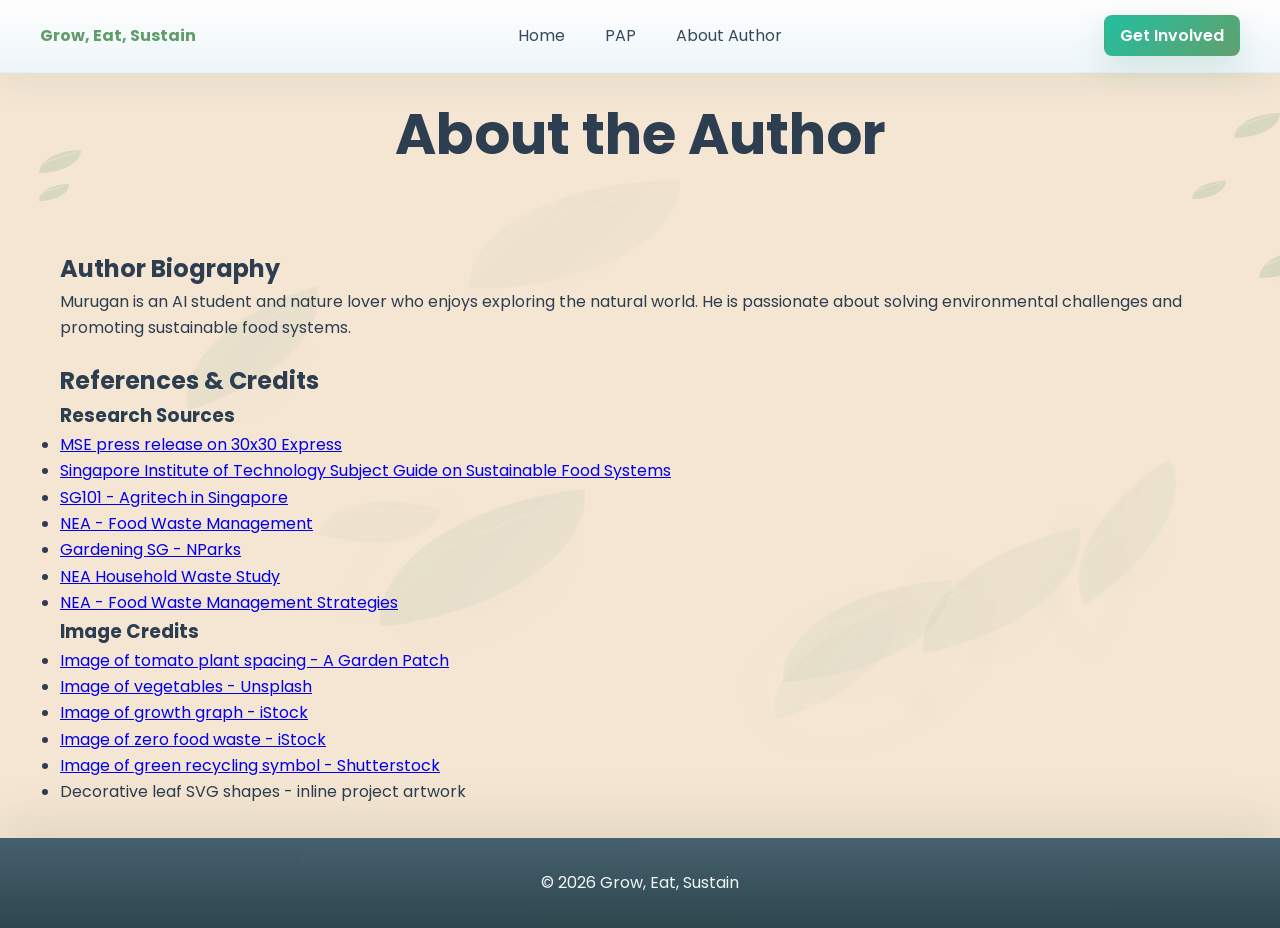
==== about_me.html @ 99695f53 "Add files via upload" ====
<!DOCTYPE html>
<!--
======================================================
ABOUT AUTHOR PAGE HTML
======================================================

PURPOSE:
This page introduces the author and lists research/image credits.

WHY THIS PAGE MATTERS:
An informational website should show where its facts and images come from.
The references section helps visitors verify sources and gives credit.

HOW IT CONNECTS:
- about.css styles this page.
- ../motion.css adds shared animations and interactive polish.
- ../animations.js handles reveal animation, leaves, hover effects, and scrolling.
-->
<html lang="en">

<head>
    <!-- The head contains browser settings, the page title, CSS links, and JavaScript links. -->
    <meta charset="UTF-8">
    <!-- This makes the page look good on mobile and desktop screens. -->
    <meta name="viewport" content="width=device-width, initial-scale=1.0">
    <title>Grow, Eat, Sustain - About Author</title>
    <!-- Transparent PNG favicon so the browser tab icon does not show the old checkerboard background. -->
    <link rel="icon" type="image/png" href="Images/Website_icon_transparent.png">
    <!-- Adds a temporary class so animated elements can load cleanly. -->
    <script>document.documentElement.classList.add('motion-preload');window.setTimeout(function(){document.documentElement.classList.remove('motion-preload');},1500);</script>
    <!-- Page-specific About Author styles. -->
    <link rel="stylesheet" href="css/about.css">
    <!-- Shared animation styles used on every page. -->
    <link rel="stylesheet" href="css/motion.css">
    <!-- Shared JavaScript for scroll, reveal, hover, and leaf animations. -->
    <script src="js/animations.js" defer></script>
</head>

<body class="has-motion-leaves motion-page-about">
    <!--
    `has-motion-leaves` and `motion-page-about` tell the shared motion CSS/JS
    that this page should use the About page version of background leaf effects.
    -->
    <!-- About page content and metadata -->
    <header>
        <div class="site-nav">
            <div class="container nav-inner">
                <div class="brand">Grow, Eat, Sustain</div>
                <!-- Main navigation links to the main pages. -->
                <nav class="nav-links" aria-label="Main navigation">
                    <a href="index.html">Home</a>
                    <a href="pap.html">PAP</a>
                    <a href="about_me.html" aria-current="page">About Author</a>
                </nav>
                <!-- Call-to-action button in the header. -->
                <div class="nav-actions">
                    <a class="btn cta-button" href="get_involved.html">Get Involved</a>
                </div>
            </div>
        </div>

        <div class="container">
            <h1>About the Author</h1>
            <!-- The main heading communicates the purpose of the page. -->
        </div>
    </header>

    <!-- About page biography and references -->
    <main class="container">
        <!-- aria-labelledby connects this section to the h2 title for accessibility. -->
        <section aria-labelledby="author-bio-title">
            <!-- Screen readers can identify this region by the heading below. -->
            <h2 id="author-bio-title">Author Biography</h2>
            <p>Murugan is an AI student and nature lover who enjoys exploring the natural world. He is passionate about solving environmental challenges and promoting sustainable food systems.</p>
        </section>

        <!-- This section lists research links and image credits. -->
        <section aria-labelledby="references-title">
            <!-- References are grouped in one section because they serve one purpose: credit and verification. -->
            <h2 id="references-title">References &amp; Credits</h2>
            <!-- `&amp;` is the safe HTML entity for an ampersand character. -->

            <div>
                <!-- This div groups research source links separately from image credits. -->
                <h3>Research Sources</h3>
                <ul>
                    <!-- Each list item contains one external reference link. -->
                    <li><a href="https://www.mse.gov.sg/latest-news/press-release-on-30-x-30-express/">MSE press release on 30x30 Express</a></li>
                    <li><a href="https://libguides.singaporetech.edu.sg/sustainability/foodsystems">Singapore Institute of Technology Subject Guide on Sustainable Food Systems</a></li>
                    <li><a href="https://www.sg101.gov.sg/economy/case-studies/agritechinsg/">SG101 - Agritech in Singapore</a></li>
                    <li><a href="https://www.nea.gov.sg/our-services/waste-management/3r-programmes-and-resources/food-waste-management">NEA - Food Waste Management</a></li>
                    <li><a href="https://gardeningsg.nparks.gov.sg/">Gardening SG - NParks</a></li>
                    <li><a href="https://www.nea.gov.sg/media/news/news/index/half-of-food-waste-thrown-away-by-singapore-households-can-be-prevented-nea-household-waste-study">NEA Household Waste Study</a></li>
                    <li><a href="https://www.nea.gov.sg/our-services/waste-management/3r-programmes-and-resources/food-waste-management/food-waste-management-strategies">NEA - Food Waste Management Strategies</a></li>
                </ul>
            </div>

            <div>
                <!-- This div groups image credits so visitors can distinguish media sources from research sources. -->
                <h3>Image Credits</h3>
                <ul>
                    <li><a href="https://www.agardenpatch.com/tomato-plant-spacing/">Image of tomato plant spacing - A Garden Patch</a></li>
                    <li><a href="https://unsplash.com/s/photos/vegetables">Image of vegetables - Unsplash</a></li>
                    <li><a href="https://www.istockphoto.com/photo/blue-growth-graph-business-chart-data-diagram-on-success-financial-presentation-gm1402830853-455599094?searchscope=image%2Cfilm%2Cvideo%2Caudio&sort=best&mediatype=image">Image of growth graph - iStock</a></li>
                    <li><a href='https://www.istockphoto.com/search/2/image-film?phrase=zero+food+waste&tracked_gsrp_landing=https%3A%2F%2Fwww.istockphoto.com%2Fphotos%2Fzero-food-waste'>Image of zero food waste - iStock</a></li>
                    <li><a href = 'https://www.shutterstock.com/image-photo/green-recycling-symbol-on-organic-compost-2767055423?trackingId=ec4c6cb1-c2fd-4215-91d4-4169ff3ce9e8&listId=searchResults'>Image of green recycling symbol - Shutterstock</a></li>
                    <li>Decorative leaf SVG shapes - inline project artwork</li>
                </ul>
            </div>
        </section>
    </main>

    <!-- Footer = bottom bar of the page. -->
    <footer>
        <p>&copy; 2026 Grow, Eat, Sustain</p>
    </footer>
</body>

</html>
---- css/about.css ----
@import url('https://fonts.googleapis.com/css2?family=Poppins:wght@400;600;700&display=swap');

/* Beginner note:
   This file styles the About Author page.
   The rules below control colors, spacing, navigation, profile/credit sections, and the footer. */
/*
======================================================
ABOUT PAGE CSS BEGINNER WALKTHROUGH
======================================================

PURPOSE:
This stylesheet gives the About Author page its base visual design.
It keeps the page consistent with the rest of the site while supporting biography,
references, credits, profile grids, navigation, and responsive behavior.

HOW IT CONNECTS:
about_me.html supplies the structure.
about.css supplies page-specific styling.
motion.css and animations.js add shared motion on top.
*/

/* ===== GLOBAL :root & BASE ===== */
:root{
  /* Variables make it easy to reuse the same colors and sizes. */
  --color-background:#f5e6d3;
  --color-primary:#5F9E69;
  --color-accent:#1abc9c;
  --color-dark:#34495E;
  --color-text:#2c3e50;
  --color-muted:#6b6b6b;
  --white:#fff;
  --card-shadow:rgba(20,30,20,0.06);
  --radius-lg:20px;
  --radius-md:12px;
  --max-width:1200px;
}

/* Reset default browser spacing. */
/*
The reset makes all browsers start from the same basic spacing model.
This avoids surprises caused by default margins on body, headings, and lists.
*/
*{box-sizing:border-box;margin:0;padding:0}
html,body{height:100%}
body{font-family:'Poppins',system-ui,-apple-system,'Segoe UI',Roboto,'Helvetica Neue',Arial,sans-serif;background:var(--color-background);color:var(--color-text);line-height:1.65;-webkit-font-smoothing:antialiased}
.container{max-width:var(--max-width);margin:0 auto;padding:2rem 1.25rem}
/*
The container pattern is used across pages. It centers content and limits line
length so paragraphs remain readable on large screens.
*/

/* ===== NAVBAR ===== */
/* The navigation bar stays at the top of the page when scrolling. */
/*
The About page navigation uses the same class names as other pages.
That consistency lets shared motion.css enhance it without special-case code.
*/
.site-nav{position:sticky;top:0;z-index:100;background:rgba(255,255,255,0.78);backdrop-filter:blur(6px);border-bottom:1px solid rgba(20,30,20,0.04)}
.site-nav{background:var(--color-background)}
.site-nav .nav-inner{display:flex;align-items:center;justify-content:space-between;padding:.85rem 0}
.brand{font-weight:700;color:var(--color-primary)}
.nav-links{display:flex;gap:1rem}
.nav-links a{color:var(--color-dark);text-decoration:none;position:relative;padding:.25rem}
.nav-links a::after{content:'';position:absolute;left:0;right:0;bottom:-6px;height:2px;background:var(--color-accent);transform:scaleX(0);transform-origin:left;transition:transform .22s}
/* This pseudo-element is the animated underline for navigation links. */
.nav-links a:hover::after{transform:scaleX(1)}
.nav-actions{display:flex;gap:.5rem}
.btn{padding:.5rem .9rem;border-radius:8px;border:0;cursor:pointer;transition:transform .18s ease,box-shadow .18s ease,background-color .18s ease}
.btn--ghost{background:transparent;color:var(--color-primary);border:1px solid rgba(95,158,105,0.12)}
.cta-button{background:var(--color-accent);color:var(--white);box-shadow:0 10px 30px rgba(94,158,105,0.12)}
.btn:hover,.cta-button:hover{transform:translateY(-2px);box-shadow:0 16px 32px rgba(94,158,105,0.16)}
.btn:focus-visible,.cta-button:focus-visible{outline:3px solid rgba(95,158,105,0.24);outline-offset:3px}

/* ===== ABOUT HERO ===== */
/* These hero classes are for the top introduction area if the page uses them. */
/*
The current About HTML uses a simple header, but these classes support a more
hero-like intro block if needed. Keeping them does not affect anything unless
the HTML uses those class names.
*/
.about-hero{padding:2.5rem 0;border-radius:var(--radius-lg);background:var(--color-background);margin:1.5rem 0}
.about-copy{max-width:60ch}
.about h1{font-size:clamp(1.8rem,3.6vw,2.8rem);color:var(--color-primary);font-weight:700;margin-bottom:.5rem}
.about p{color:var(--color-muted)}

/* ===== HEADER MATCH BACKGROUND ===== */
header{background:var(--color-background)}
/* Center the About Author title area and keep its title 25% larger than its earlier size. */
header > .container:not(.nav-inner){text-align:center}
header > .container:not(.nav-inner) > h1{font-size:clamp(2.25rem,4.5vw,3.5rem);line-height:1.08;margin-inline:auto}
header > .container:not(.nav-inner) > p{font-size:clamp(1.05rem,2vw,1.5rem);max-width:62ch;margin-inline:auto}

/* ===== MEDIA WRAP & ALTERNATING FIGURES ===== */
/*
These figure float rules match the other informational pages.
If an article contains an image, it can float beside text on desktop and stack on
mobile through the media query.
*/
section article{margin-bottom:1.25rem}
section article figure{width:clamp(180px,30%,320px);float:left;margin:0 1.25rem 1rem 0;shape-outside:inset(0);-webkit-shape-outside:inset(0);shape-margin:12px;overflow:hidden}
section article figure img{width:100%;height:auto;display:block;border-radius:12px}
section article:nth-of-type(even) figure{float:right;margin:0 0 1rem 1.25rem}
@media(max-width:768px){section article figure{float:none;width:100%;margin:0 0 1rem 0}}

/* ===== PROFILE GRID ===== */
/* A grid can automatically fit profile cards into columns on larger screens. */
/*
`repeat(auto-fit,minmax(260px,1fr))` is a responsive grid pattern:
the browser creates as many columns as fit, and each card stays at least 260px.
*/
.team-grid{display:grid;grid-template-columns:repeat(auto-fit,minmax(260px,1fr));gap:1rem}
.profile{background:var(--white);border-radius:16px;padding:1rem;box-shadow:0 12px 30px var(--card-shadow);text-align:center}
.profile img{border-radius:12px;margin-bottom:.75rem}
.profile h4{color:var(--color-primary);margin-bottom:.25rem}
.profile p{color:var(--color-muted);font-size:.95rem}

/* ===== RESPONSIVE ===== */
/*
======================================================
ABOUT RESPONSIVE RULES
======================================================

At widths below 768px, layout elements stack more vertically and nav gaps shrink.
At widths below 480px, padding and heading size reduce for small phone screens.
*/
@media(max-width:768px){.about-hero{flex-direction:column;padding:1.5rem}.nav-links{gap:.6rem}}
@media(max-width:480px){.container{padding:1.25rem}.about h1{font-size:1.5rem}.cta-button{width:100%}}
/* ensure section headings don't sit beside floats */
section > h2{clear:both;display:block;margin-top:1.25rem}
/* footer at bottom */
footer{background:linear-gradient(180deg,var(--color-dark),rgba(52,73,94,0.9));color:rgba(255,255,255,0.92);padding:2rem 0;text-align:center;margin-top:auto}
footer p{margin:0}
---- css/motion.css ----
/* ===== MOTION TOKENS ===== */
/* Beginner note:
   This shared CSS file controls animations and special effects for every page.
   It works together with animations.js, which adds classes and CSS variables while the user scrolls or hovers. */
/*
======================================================
BEGINNER GUIDE TO THIS SHARED MOTION FILE
======================================================

PURPOSE:
This file is the shared animation layer for the entire "Grow, Eat, Sustain"
website. The page-specific CSS files decide the basic page layout, while this
file adds premium motion: reveal animations, floating leaves, hover lift,
magnetic button movement, parallax media, floating section navigation, and
reduced-motion accessibility.

HOW CSS AND JAVASCRIPT WORK TOGETHER HERE:
1. HTML gives elements class names such as `.site-nav`, `.card`, `.action`,
   `.responsive-media`, and `.floating-page-nav`.
2. animations.js finds those elements and adds helper classes such as
   `.reveal-item`, `.reveal-visible`, `.reveal-card`, and `.is-active`.
3. This CSS file watches for those classes and changes opacity, transform,
   filter, transition delay, and animation names.
4. JavaScript also writes CSS variables such as `--stagger-delay`,
   `--magnetic-x`, `--magnetic-y`, and `--parallax-y`.
5. CSS reads those variables to produce smooth visual effects without needing
   JavaScript to redraw every pixel.

BEGINNER TRANSLATION OF IMPORTANT CSS WORDS:
- selector: the part before `{}`. It chooses which HTML elements to style.
- property: the left side inside `{}`, such as `color` or `transform`.
- value: the right side, such as `#ffffff` or `translateY(-8px)`.
- custom property / CSS variable: a reusable value beginning with `--`.
- transition: a smooth change between old and new property values.
- keyframes: named animation steps from beginning to end.
- transform: moves, rotates, or scales an element without changing document flow.
- opacity: controls transparency; 0 is invisible, 1 is fully visible.
- z-index: controls layering, like stacking sheets of paper.
- pseudo-element: `::before` or `::after`, an extra visual layer CSS creates.
- media query: a conditional CSS block for screen sizes or accessibility settings.

PERFORMANCE IDEA:
Most motion uses `transform` and `opacity` because browsers can animate them
efficiently. This is smoother than animating layout-heavy properties like
`width`, `height`, `top`, or `left` on many elements.

ACCESSIBILITY IDEA:
The final `@media (prefers-reduced-motion: reduce)` block respects people who
prefer less animation. It keeps the content visible but removes most motion.
*/
:root {
  /* These variables store animation speeds, easing curves, and reusable motion values. */
  /*
  WHY VARIABLES ARE USED:
  These values are reused across many selectors. By storing them in `:root`,
  every element can access them. This is like putting shared ingredients in the
  kitchen pantry instead of rewriting the same value in every recipe.

  `:root` means the top-level HTML document, so these variables are global.
  */
  --motion-ease: cubic-bezier(0.16, 1, 0.3, 1);
  /*
  Main easing curve for premium motion.
  A cubic-bezier curve controls acceleration and deceleration.
  This one starts quickly and settles softly, which feels less robotic.
  */
  --motion-ease-deep: cubic-bezier(0.19, 1, 0.22, 1);
  /*
  A stronger easing curve for larger entrance animations.
  It creates a more cinematic "arrive and settle" movement.
  */
  --motion-ease-organic: cubic-bezier(0.33, 1, 0.68, 1);
  /*
  Softer organic easing used where movement should feel natural,
  similar to a leaf drifting instead of a machine moving.
  */
  --motion-ease-soft: cubic-bezier(0.22, 0.61, 0.36, 1);
  /* Gentle easing for small polish effects. */
  --motion-fast: 420ms;
  /* Fast shared animation duration. */
  --motion-medium: 760ms;
  /* Medium shared animation duration. */
  --motion-slow: 1100ms;
  /* Slow shared animation duration for big entrances or ambient motion. */
  --reveal-duration: 980ms;
  /* Default time for scroll reveal transitions. */
  --reveal-y: 58px;
  /* Default vertical distance elements travel while revealing. */
  --reveal-scale: 0.985;
  /* Default starting scale for reveal elements, slightly smaller than normal. */
  --reveal-blur: 10px;
  /* Default blur amount before elements become sharp and visible. */
  --stagger-delay: 0ms;
  /* Default delay before staggered animation starts. JavaScript overrides this. */
  --magnetic-x: 0px;
  /* Horizontal magnetic hover offset written by JavaScript. */
  --magnetic-y: 0px;
  /* Vertical magnetic hover offset written by JavaScript. */
  --parallax-y: 0px;
  /* Vertical media movement written by JavaScript during scroll. */
  --image-scale: 1;
  /* Image zoom level used for hover/parallax media. */
}

html {
  /*
  The html selector styles the whole page root.
  Smooth scrolling here is a browser-native fallback. The JavaScript smooth
  scroll system handles section clicks more precisely, but this helps any
  normal anchor jumps feel smoother too.
  */
  scroll-behavior: smooth;
  /*
  `scroll-padding-top` tells the browser to leave space at the top when jumping
  to anchors. This prevents sticky navigation from covering headings.
  `clamp(76px, 10vh, 112px)` means:
  - never smaller than 76px
  - ideally 10% of viewport height
  - never larger than 112px
  */
  scroll-padding-top: clamp(76px, 10vh, 112px);
}

body {
  /*
  `isolation: isolate` creates a clean stacking context for the page. This helps
  decorative background layers stay behind content without mixing oddly with
  other z-index layers.
  */
  isolation: isolate;
  /*
  Hides horizontal overflow so animated leaves or hover effects do not create
  an unwanted sideways scrollbar.
  */
  overflow-x: hidden;
}

header,
main,
footer {
  /*
  These landmarks are positioned above the decorative leaves.
  `position: relative` allows z-index to apply.
  */
  position: relative;
  z-index: 1;
}

header {
  /*
  Header gets a slightly higher layer so the top navigation and title stay
  clearly above background effects.
  */
  z-index: 2;
}

/* ===== HEADER BOX ===== */
/* These rules upgrade the normal header/navigation styling across all pages. */
/*
======================================================
SHARED HEADER / NAVIGATION STYLING
======================================================

PURPOSE:
These rules make the navigation feel like a premium glassy toolbar.

HOW IT CONNECTS:
Every HTML page has a `.site-nav` element. The page-specific CSS gives it basic
layout, and this shared file adds blur, shadows, transitions, and hover polish.

WHY Z-INDEX MATTERS:
The navigation is sticky on many pages. It must remain above background leaves,
revealed sections, cards, and embedded media.
*/
.site-nav {
  background: linear-gradient(180deg, rgba(255, 255, 255, 0.96) 0%, rgba(235, 247, 255, 0.9) 100%);
  border-bottom: 1px solid rgba(92, 151, 180, 0.16);
  box-shadow: 0 10px 34px rgba(40, 82, 110, 0.07);
  backdrop-filter: blur(14px) saturate(1.18);
  -webkit-backdrop-filter: blur(14px) saturate(1.18);
}

.nav-actions {
  display: flex;
  align-items: center;
  gap: 0.55rem;
}

.btn,
.cta-button {
  min-height: 2.55rem;
  padding: 0.58rem 0.95rem;
  border: 1px solid transparent;
  border-radius: 8px;
  color: inherit;
  font-weight: 600;
  line-height: 1;
  text-decoration: none;
  cursor: pointer;
}

.btn--ghost {
  color: var(--color-primary, #5f9e69);
  background: rgba(255, 255, 255, 0.42);
  border-color: rgba(95, 158, 105, 0.18);
  box-shadow: inset 0 1px 0 rgba(255, 255, 255, 0.44);
}

.cta-button {
  color: var(--white, #ffffff);
  background:
    linear-gradient(135deg, rgba(26, 188, 156, 0.96), rgba(95, 158, 105, 0.98));
  box-shadow: 0 12px 32px rgba(65, 142, 105, 0.18);
}

.site-nav .nav-links a {
  min-height: 2.2rem;
  padding: 0.5rem 0.68rem;
  position: relative;
  border-radius: 10px;
  overflow: hidden;
  border: 1px solid transparent;
  background: rgba(255, 255, 255, 0);
  box-shadow: inset 0 0 0 rgba(255, 255, 255, 0);
  transition:
    transform 320ms var(--motion-ease),
    box-shadow 320ms var(--motion-ease),
    background 280ms var(--motion-ease),
    color 220ms var(--motion-ease);
}

.site-nav .nav-links a::before {
  /*
  This pseudo-element creates a moving highlight sweep over nav links.
  It does not exist in HTML; CSS creates it visually.
  */
  content: "";
  position: absolute;
  inset: -42% -86%;
  background: linear-gradient(110deg, transparent 35%, rgba(255, 255, 255, 0.34), transparent 65%);
  opacity: 0;
  transform: translate3d(-28%, 0, 0);
  transition:
    opacity 420ms var(--motion-ease),
    transform 180ms var(--motion-ease);
  pointer-events: none;
}

.site-nav .nav-links a:hover,
.site-nav .nav-links a:focus-visible {
  /*
  Hover affects mouse users.
  focus-visible affects keyboard users.
  Keeping both means the design is interactive and accessible.
  */
  --button-scale: 1.026;
  color: var(--color-primary, #5f9e69);
  background:
    linear-gradient(135deg, rgba(255, 255, 255, 0.64), rgba(235, 247, 255, 0.5));
  border-color: rgba(26, 188, 156, 0.16);
  box-shadow: 0 16px 42px rgba(26, 188, 156, 0.18);
  animation: magneticHover 520ms var(--motion-ease) both;
}

.site-nav .nav-links a:hover::before,
.site-nav .nav-links a:focus-visible::before {
  opacity: 1;
  transform: translate3d(28%, 0, 0);
}

.site-nav .nav-links a:active {
  --button-scale: 0.985;
}

/* ===== FOOTER BAR ===== */
/*
======================================================
SHARED FOOTER BAR
======================================================

PURPOSE:
The footer closes every page with a darker band so the page feels complete.

WHY THESE PROPERTIES EXIST:
- width: makes it span the page.
- margin-top: auto works with flex layouts so it can sit near the bottom.
- gradient background adds depth.
- transform/filter reset prevents reveal styles from accidentally hiding it.
*/
footer {
  width: 100%;
  margin-top: auto;
  padding: 2rem 1.25rem;
  border-radius: 0;
  text-align: center;
  color: rgba(255, 255, 255, 0.94);
  background:
    linear-gradient(180deg, rgba(64, 91, 106, 0.96) 0%, rgba(42, 67, 76, 0.98) 100%),
    linear-gradient(90deg, rgba(26, 188, 156, 0.18), rgba(95, 158, 105, 0.12));
  box-shadow: 0 -18px 52px rgba(40, 82, 70, 0.1);
  opacity: 1;
  transform: none;
  filter: none;
}

footer p {
  margin: 0;
}

/* ===== FIRST PAINT MOTION PRELOAD ===== */
/* While the page loads, this hides animated elements so they do not flash in the wrong place. */
/*
======================================================
FIRST PAINT MOTION PRELOAD
======================================================

PURPOSE:
When the page first loads, JavaScript and CSS may not be fully ready at the exact
same millisecond. This block hides reveal targets briefly so users do not see
them flash in their final position before the reveal system prepares them.

HOW IT WORKS:
Each HTML file adds `motion-preload` to <html> immediately in the head.
animations.js later removes it after the reveal system is ready.

VISUAL RESULT:
The first screen feels intentional instead of flickery.
*/
.motion-preload :where(
  .site-nav .brand,
  .nav-links a,
  .nav-actions .btn,
  header > .container > h1,
  header > .container > p,
  main > section > h2,
  main > section > p,
  main > section > article,
  main > section > figure,
  main > section > .responsive-media,
  section > div,
  .video-grid > article,
  .card,
  .pap-card,
  .profile,
  .action
) {
  opacity: 0;
  transform: translate3d(0, 34px, 0) scale(0.985);
  filter: blur(8px);
}

/* ===== KEYFRAMES ===== */
/*
======================================================
KEYFRAMES: NAMED ANIMATION RECIPES
======================================================

PURPOSE:
`@keyframes` defines an animation timeline. A selector later says
`animation: fadeUpSoft ...`, and the browser follows the named recipe.

BEGINNER EXAMPLE:
At 0%, the element may be invisible and lower down.
At 100%, the element is visible and in its normal position.

WHY TRANSFORM AND OPACITY ARE COMMON:
They are usually smooth because the browser can animate them without recalculating
the full page layout every frame.
*/
@keyframes fadeUpSoft {
  /*
  Soft upward reveal:
  used for gentle entrance motion where content fades in, rises, sharpens, and
  settles into its final position.
  */
  0% {
    opacity: 0;
    transform: translate3d(0, 46px, 0) scale(0.985);
    filter: blur(9px);
    animation-timing-function: cubic-bezier(0.16, 1, 0.3, 1);
  }
  64% {
    opacity: 0.88;
    transform: translate3d(0, -4px, 0) scale(1.004);
    filter: blur(1px);
    animation-timing-function: cubic-bezier(0.33, 1, 0.68, 1);
  }
  100% {
    opacity: 1;
    transform: translate3d(0, 0, 0) scale(1);
    filter: blur(0);
  }
}

@keyframes fadeUpStrong {
  /*
  Stronger upward reveal:
  starts farther away and with more blur, creating a bigger entrance for major
  elements.
  */
  0% {
    opacity: 0;
    transform: translate3d(0, 76px, 0) scale(0.965);
    filter: blur(12px);
    animation-timing-function: cubic-bezier(0.19, 1, 0.22, 1);
  }
  58% {
    opacity: 0.92;
    transform: translate3d(0, -8px, 0) scale(1.006);
    filter: blur(2px);
  }
  100% {
    opacity: 1;
    transform: translate3d(0, 0, 0) scale(1);
    filter: blur(0);
  }
}

@keyframes fadeBlurIn {
  /*
  Blur-heavy reveal:
  useful when an element should feel like it is coming into focus.
  */
  0% {
    opacity: 0;
    transform: translate3d(0, 34px, 0) scale(0.99);
    filter: blur(16px);
    animation-timing-function: cubic-bezier(0.16, 1, 0.3, 1);
  }
  72% {
    opacity: 0.95;
    transform: translate3d(0, -2px, 0) scale(1.002);
    filter: blur(2px);
  }
  100% {
    opacity: 1;
    transform: translate3d(0, 0, 0) scale(1);
    filter: blur(0);
  }
}

@keyframes revealScale {
  /*
  Scale reveal:
  starts smaller, grows slightly past normal size, then settles.
  This tiny overshoot gives the motion a polished physical feel.
  */
  0% {
    opacity: 0;
    transform: translate3d(0, 38px, 0) scale(0.94);
    filter: blur(10px);
    animation-timing-function: cubic-bezier(0.22, 1, 0.36, 1);
  }
  68% {
    opacity: 1;
    transform: translate3d(0, -5px, 0) scale(1.012);
    filter: blur(1px);
  }
  100% {
    opacity: 1;
    transform: translate3d(0, 0, 0) scale(1);
    filter: blur(0);
  }
}

@keyframes floatSlow {
  /*
  Ambient floating motion:
  moves decorative elements slowly up/down with tiny rotation changes.
  */
  0% {
    opacity: 0.86;
    transform: translate3d(0, 0, 0) rotate(0.001deg);
    animation-timing-function: cubic-bezier(0.45, 0, 0.55, 1);
  }
  50% {
    opacity: 1;
    transform: translate3d(0, -14px, 0) rotate(0.8deg);
  }
  100% {
    opacity: 0.9;
    transform: translate3d(0, 6px, 0) rotate(-0.5deg);
  }
}

@keyframes floatMedium {
  0% {
    opacity: 0.88;
    transform: translate3d(0, 0, 0) rotate(-0.2deg);
    animation-timing-function: cubic-bezier(0.37, 0, 0.63, 1);
  }
  45% {
    opacity: 1;
    transform: translate3d(8px, -12px, 0) rotate(1.2deg);
  }
  100% {
    opacity: 0.92;
    transform: translate3d(-5px, 5px, 0) rotate(-0.8deg);
  }
}

@keyframes floatFast {
  0% {
    opacity: 0.84;
    transform: translate3d(0, 0, 0) scale(1);
    animation-timing-function: cubic-bezier(0.4, 0, 0.2, 1);
  }
  52% {
    opacity: 1;
    transform: translate3d(-8px, -10px, 0) scale(1.015);
  }
  100% {
    opacity: 0.88;
    transform: translate3d(6px, 6px, 0) scale(0.995);
  }
}

@keyframes leafDriftLeft {
  0% {
    opacity: 0.42;
    transform: translate3d(0, 0, 0) rotate(-14deg) scale(0.92);
    animation-timing-function: cubic-bezier(0.33, 1, 0.68, 1);
  }
  38% {
    opacity: 0.64;
    transform: translate3d(-18px, 18px, 0) rotate(-4deg) scale(1.02);
  }
  100% {
    opacity: 0.48;
    transform: translate3d(14px, 42px, 0) rotate(9deg) scale(0.98);
  }
}

@keyframes leafDriftRight {
  0% {
    opacity: 0.38;
    transform: translate3d(0, 0, 0) rotate(16deg) scale(0.88);
    animation-timing-function: cubic-bezier(0.37, 0, 0.63, 1);
  }
  44% {
    opacity: 0.62;
    transform: translate3d(20px, 14px, 0) rotate(4deg) scale(1.04);
  }
  100% {
    opacity: 0.46;
    transform: translate3d(-12px, 38px, 0) rotate(-11deg) scale(0.96);
  }
}

@keyframes parallaxFloat {
  0% {
    opacity: 0.95;
    transform: translate3d(0, var(--parallax-y, 0), 0) scale(1);
    animation-timing-function: cubic-bezier(0.45, 0, 0.55, 1);
  }
  50% {
    opacity: 1;
    transform: translate3d(0, calc(var(--parallax-y, 0) - 8px), 0) scale(1.01);
  }
  100% {
    opacity: 0.96;
    transform: translate3d(0, calc(var(--parallax-y, 0) + 4px), 0) scale(1);
  }
}

@keyframes imageReveal {
  0% {
    opacity: 0;
    transform: translate3d(0, 44px, 0) scale(1.04);
    filter: blur(14px);
    animation-timing-function: cubic-bezier(0.19, 1, 0.22, 1);
  }
  70% {
    opacity: 1;
    transform: translate3d(0, -3px, 0) scale(1.006);
    filter: blur(1px);
  }
  100% {
    opacity: 1;
    transform: translate3d(0, 0, 0) scale(1);
    filter: blur(0);
  }
}

@keyframes textSlideReveal {
  0% {
    opacity: 0;
    transform: translate3d(0, 28px, 0) skewY(1.2deg);
    filter: blur(7px);
    animation-timing-function: cubic-bezier(0.16, 1, 0.3, 1);
  }
  82% {
    opacity: 1;
    transform: translate3d(0, -2px, 0) skewY(0deg);
    filter: blur(0.5px);
  }
  100% {
    opacity: 1;
    transform: translate3d(0, 0, 0) skewY(0deg);
    filter: blur(0);
  }
}

@keyframes cardLift {
  0% {
    opacity: 0.92;
    transform: translate3d(0, 0, 0) scale(1);
    animation-timing-function: cubic-bezier(0.19, 1, 0.22, 1);
  }
  58% {
    opacity: 1;
    transform: translate3d(0, -10px, 0) scale(1.008);
  }
  100% {
    opacity: 1;
    transform: translate3d(0, -7px, 0) scale(1.004);
  }
}

@keyframes glowPulse {
  0% {
    opacity: 0;
    transform: translate3d(-12%, 0, 0) scale(0.92);
    animation-timing-function: cubic-bezier(0.16, 1, 0.3, 1);
  }
  50% {
    opacity: 0.55;
    transform: translate3d(0, 0, 0) scale(1.05);
  }
  100% {
    opacity: 0;
    transform: translate3d(12%, 0, 0) scale(1.16);
  }
}

@keyframes softRotate {
  0% {
    opacity: 0.92;
    transform: rotate(-1.4deg) translate3d(0, 0, 0) scale(1);
    animation-timing-function: cubic-bezier(0.45, 0, 0.55, 1);
  }
  50% {
    opacity: 1;
    transform: rotate(1.2deg) translate3d(2px, -4px, 0) scale(1.006);
  }
  100% {
    opacity: 0.94;
    transform: rotate(-0.4deg) translate3d(-2px, 3px, 0) scale(1);
  }
}

@keyframes smoothPop {
  0% {
    opacity: 0;
    transform: translate3d(0, 18px, 0) scale(0.92);
    filter: blur(8px);
    animation-timing-function: cubic-bezier(0.19, 1, 0.22, 1);
  }
  65% {
    opacity: 1;
    transform: translate3d(0, -4px, 0) scale(1.025);
    filter: blur(1px);
  }
  100% {
    opacity: 1;
    transform: translate3d(0, 0, 0) scale(1);
    filter: blur(0);
  }
}

@keyframes staggerFade {
  0% {
    opacity: 0;
    transform: translate3d(0, 24px, 0) scale(0.99);
    filter: blur(6px);
    animation-timing-function: cubic-bezier(0.16, 1, 0.3, 1);
  }
  100% {
    opacity: 1;
    transform: translate3d(0, 0, 0) scale(1);
    filter: blur(0);
  }
}

@keyframes cinematicEntrance {
  0% {
    opacity: 0;
    transform: translate3d(0, 82px, 0) scale(0.955);
    filter: blur(18px);
    animation-timing-function: cubic-bezier(0.19, 1, 0.22, 1);
  }
  48% {
    opacity: 0.8;
    transform: translate3d(0, -10px, 0) scale(1.01);
    filter: blur(4px);
  }
  78% {
    opacity: 1;
    transform: translate3d(0, 3px, 0) scale(0.998);
    filter: blur(0.5px);
  }
  100% {
    opacity: 1;
    transform: translate3d(0, 0, 0) scale(1);
    filter: blur(0);
  }
}

@keyframes subtleWave {
  0% {
    opacity: 0.94;
    transform: translate3d(0, 0, 0) rotate(0deg);
    animation-timing-function: cubic-bezier(0.45, 0, 0.55, 1);
  }
  35% {
    opacity: 1;
    transform: translate3d(3px, -5px, 0) rotate(0.7deg);
  }
  70% {
    opacity: 0.96;
    transform: translate3d(-4px, 2px, 0) rotate(-0.5deg);
  }
  100% {
    opacity: 0.95;
    transform: translate3d(0, 0, 0) rotate(0deg);
  }
}

@keyframes magneticHover {
  /*
  Magnetic hover motion:
  reads `--magnetic-x` and `--magnetic-y`, which JavaScript writes based on the
  pointer location. The result is a button that seems to lean toward the mouse.
  */
  0% {
    opacity: 0.96;
    transform: translate3d(0, 0, 0) scale(1);
    animation-timing-function: cubic-bezier(0.16, 1, 0.3, 1);
  }
  52% {
    opacity: 1;
    transform: translate3d(var(--magnetic-x, 0), var(--magnetic-y, 0), 0) scale(1.035);
  }
  100% {
    opacity: 1;
    transform: translate3d(var(--magnetic-x, 0), var(--magnetic-y, 0), 0) scale(1.02);
  }
}

@keyframes leafSwayOne {
  0% {
    opacity: 0.34;
    transform: translate3d(0, 0, 0) rotate(-22deg) scale(0.78);
    animation-timing-function: cubic-bezier(0.45, 0, 0.55, 1);
  }
  100% {
    opacity: 0.58;
    transform: translate3d(22px, 28px, 0) rotate(-5deg) scale(0.92);
  }
}

@keyframes leafSwayTwo {
  0% {
    opacity: 0.5;
    transform: translate3d(0, 0, 0) rotate(20deg) scale(0.86);
    animation-timing-function: cubic-bezier(0.37, 0, 0.63, 1);
  }
  100% {
    opacity: 0.32;
    transform: translate3d(-18px, 34px, 0) rotate(7deg) scale(1);
  }
}

@keyframes leafOrbitSoft {
  0% {
    opacity: 0.24;
    transform: translate3d(0, 0, 0) rotate(-10deg) scale(0.72);
    animation-timing-function: cubic-bezier(0.5, 0, 0.5, 1);
  }
  45% {
    opacity: 0.46;
    transform: translate3d(32px, -8px, 0) rotate(4deg) scale(0.86);
  }
  100% {
    opacity: 0.38;
    transform: translate3d(18px, 34px, 0) rotate(18deg) scale(0.8);
  }
}

@keyframes leafCurlSlow {
  0% {
    opacity: 0.4;
    transform: translate3d(0, 0, 0) rotate(12deg) scale(0.95);
    animation-timing-function: cubic-bezier(0.33, 1, 0.68, 1);
  }
  100% {
    opacity: 0.56;
    transform: translate3d(-26px, 18px, 0) rotate(-13deg) scale(0.84);
  }
}

@keyframes leafEdgeHover {
  0% {
    opacity: 0.28;
    transform: translate3d(0, 0, 0) rotate(-3deg) scale(0.66);
    animation-timing-function: cubic-bezier(0.45, 0, 0.55, 1);
  }
  100% {
    opacity: 0.48;
    transform: translate3d(10px, 44px, 0) rotate(14deg) scale(0.78);
  }
}

@keyframes leafTinyParallax {
  0% {
    opacity: 0.22;
    transform: translate3d(0, 0, 0) rotate(8deg) scale(0.5);
    animation-timing-function: cubic-bezier(0.37, 0, 0.63, 1);
  }
  100% {
    opacity: 0.36;
    transform: translate3d(-8px, 24px, 0) rotate(-8deg) scale(0.58);
  }
}

/* ===== REVEAL SYSTEM ===== */
/* JavaScript adds .reveal-visible when an element scrolls into view. */
/*
======================================================
SCROLL REVEAL SYSTEM
======================================================

PURPOSE:
These selectors define what elements look like before and after JavaScript marks
them as visible.

HOW IT WORKS:
1. animations.js adds `.motion-enabled` to <html>.
2. animations.js adds `.reveal-item` to elements that should animate.
3. Initially, `.reveal-item` is transparent, shifted down, slightly scaled, and blurred.
4. When IntersectionObserver sees the element enter the viewport, JavaScript adds
   `.reveal-visible`.
5. The browser transitions the element to opacity 1, normal position, normal scale,
   and no blur.

WHY THIS FEELS PREMIUM:
The page content does not just appear. It glides into place with depth and timing.
*/
.motion-enabled .reveal-item {
  opacity: 0;
  transform: translate3d(0, var(--reveal-y), 0) scale(var(--reveal-scale));
  filter: blur(var(--reveal-blur));
  pointer-events: none;
  transition:
    opacity var(--reveal-duration) var(--motion-ease),
    transform var(--reveal-duration) var(--motion-ease),
    filter var(--reveal-duration) var(--motion-ease);
  transition-delay: var(--reveal-delay, var(--stagger-delay));
  will-change: opacity, transform, filter;
}

.motion-enabled .reveal-item.reveal-visible {
  opacity: 1;
  transform: translate3d(0, 0, 0) scale(1);
  filter: blur(0);
  pointer-events: auto;
  will-change: auto;
}

.motion-enabled .reveal-child {
  opacity: 0;
  transform: translate3d(0, 24px, 0) scale(0.992);
  filter: blur(6px);
  transition:
    opacity 820ms var(--motion-ease),
    transform 820ms var(--motion-ease),
    filter 820ms var(--motion-ease);
  transition-delay: var(--stagger-delay, 0ms);
  will-change: opacity, transform, filter;
}

.motion-enabled .reveal-visible .reveal-child,
.motion-enabled .reveal-child.reveal-visible {
  opacity: 1;
  transform: translate3d(0, 0, 0) scale(1);
  filter: blur(0);
  will-change: auto;
}

.motion-enabled .reveal-section {
  /*
  Section titles and intro text get a larger starting movement and slower reveal,
  because they are major page landmarks.
  */
  --reveal-y: 72px;
  --reveal-scale: 0.975;
  --reveal-duration: 1150ms;
}

.motion-enabled .reveal-card {
  /*
  Cards and article blocks use moderate movement so the layout feels active but
  the content remains easy to follow.
  */
  --reveal-y: 48px;
  --reveal-scale: 0.98;
  --reveal-duration: 920ms;
}

.motion-enabled .reveal-image {
  /*
  Images and videos start slightly larger. This lets them settle into place like
  a soft camera focus effect.
  */
  --reveal-y: 42px;
  --reveal-scale: 1.025;
  --reveal-duration: 1050ms;
}

.motion-enabled .reveal-text {
  /*
  Text uses less movement and blur than large blocks. Heavy text motion can make
  reading uncomfortable, so this keeps text readable.
  */
  --reveal-y: 30px;
  --reveal-scale: 0.995;
  --reveal-blur: 7px;
  --reveal-duration: 820ms;
}

.motion-enabled .reveal-nav {
  /*
  Navigation elements reveal from slightly above instead of below.
  Since nav sits at the top, this feels more natural.
  */
  --reveal-y: -12px;
  --reveal-scale: 1;
  --reveal-blur: 4px;
  --reveal-duration: 620ms;
}

.motion-enabled .reveal-item.reveal-visible.reveal-image {
  transform: translate3d(0, var(--parallax-y), 0) scale(var(--image-scale));
}

.motion-fade-up-soft {
  animation: fadeUpSoft var(--motion-slow) var(--motion-ease) both;
}

.motion-fade-up-strong {
  animation: fadeUpStrong 1200ms var(--motion-ease-deep) both;
}

.motion-cinematic {
  animation: cinematicEntrance 1250ms var(--motion-ease-deep) both;
}

.motion-float-slow {
  animation: floatSlow 18s cubic-bezier(0.45, 0, 0.55, 1) infinite alternate;
}

.motion-float-medium {
  animation: floatMedium 13s cubic-bezier(0.45, 0, 0.55, 1) infinite alternate;
}

.motion-float-fast {
  animation: floatFast 8s cubic-bezier(0.45, 0, 0.55, 1) infinite alternate;
}

/* ===== STAGGER SYSTEM ===== */
/*
======================================================
STAGGER SYSTEM
======================================================

PURPOSE:
Staggering makes related children animate one after another.

HOW JAVASCRIPT CONNECTS:
animations.js writes `--stagger-delay` on list items, grid children, and nav
links. These rules use that variable as transition delay.

VISUAL RESULT:
Lists and cards enter in a rhythm, like a sequence, instead of all appearing at
the exact same time.
*/
.reveal-delay-1 {
  --reveal-delay: 50ms;
}

.reveal-delay-2 {
  --reveal-delay: 100ms;
}

.reveal-delay-3 {
  --reveal-delay: 150ms;
}

.reveal-delay-4 {
  --reveal-delay: 200ms;
}

.reveal-delay-5 {
  --reveal-delay: 250ms;
}

.motion-enabled .stagger-children > * {
  transition-delay: var(--stagger-delay);
}

.motion-enabled .reveal-visible.stagger-children > * {
  opacity: 1;
  transform: translate3d(0, 0, 0) scale(1);
  filter: blur(0);
}

/* ===== INTERSECTION OBSERVER ===== */
/*
These classes do not create the observer. The observer is JavaScript.
Here, they add rendering polish to elements that have become visible/active.
`backface-visibility: hidden` can reduce flicker during transforms.
*/
.visible,
.active {
  backface-visibility: hidden;
}

/* ===== SMOOTH SCROLL ===== */
/*
When JavaScript is animating a scroll, it adds `.is-smooth-scrolling` to <html>.
This rule temporarily disables pointer events so users do not accidentally click
things mid-scroll.
*/
.is-smooth-scrolling * {
  pointer-events: none;
}

/* ===== LEAF MOTION ===== */
/* The decorative leaves are CSS shapes created by JavaScript, not external image files. */
/*
======================================================
DECORATIVE LEAF MOTION
======================================================

PURPOSE:
These rules style the animated leaf shapes used behind page content.

HOW THEY ARE CREATED:
- Some leaves are present in the Home page HTML as inline SVG decorations.
- Additional ambient leaves and clusters are created by animations.js.

WHY `pointer-events: none` IS IMPORTANT:
Leaves are decoration. They should never block clicks on buttons, links, videos,
or page content.

WHY `z-index: 0` IS USED:
The page content has z-index 1 or 2, so leaves stay visually behind it.
*/
.leaf-left,
.leaf-right,
.leaf-sm,
.leaf-cluster,
.leaf-cluster__leaf,
.ambient-leaves,
.ambient-leaf {
  pointer-events: none;
  backface-visibility: hidden;
  transform-style: preserve-3d;
}

.leaf-left,
.leaf-right,
.leaf-sm {
  position: fixed;
  z-index: 0;
  opacity: 0.68;
  mix-blend-mode: multiply;
  will-change: transform, opacity;
}

.leaf-left {
  top: -5.5rem;
  left: -4.5rem;
  animation: leafDriftLeft 22s cubic-bezier(0.45, 0, 0.55, 1) infinite alternate;
}

.leaf-right {
  top: -4rem;
  right: -4.5rem;
  animation: leafDriftRight 24s cubic-bezier(0.45, 0, 0.55, 1) 1.4s infinite alternate;
}

.leaf-sm {
  top: 3rem;
  right: 18vw;
  animation: leafOrbitSoft 18s cubic-bezier(0.45, 0, 0.55, 1) 0.8s infinite alternate;
}

.leaf-cluster {
  position: fixed;
  top: 0;
  width: min(34vw, 380px);
  height: min(32vw, 360px);
  z-index: 0;
  opacity: 0.9;
  overflow: visible;
  contain: layout paint;
}

.ambient-leaves {
  position: fixed;
  inset: 0;
  z-index: 0;
  overflow: hidden;
  opacity: 0.78;
  contain: layout paint;
}

.ambient-leaf {
  /*
  Each ambient leaf is a plain span made to look leaf-like using border-radius,
  gradients, rotation, size, and opacity.

  JavaScript writes these variables per leaf:
  - --leaf-x and --leaf-y: where the leaf appears.
  - --leaf-size: how large it is.
  - --leaf-rotate: its starting angle.
  - --leaf-duration: how slowly it drifts.
  - --leaf-delay: where in the animation timeline it begins.
  */
  position: absolute;
  left: var(--leaf-x, 50vw);
  top: var(--leaf-y, 50vh);
  width: var(--leaf-size, 140px);
  aspect-ratio: 1.9 / 1;
  border-radius: 100% 0 100% 0;
  opacity: 0.18;
  background:
    linear-gradient(135deg, rgba(255, 255, 255, 0.4), rgba(255, 255, 255, 0) 42%),
    linear-gradient(135deg, rgba(66, 149, 100, 0.72), rgba(26, 188, 156, 0.36));
  box-shadow: 0 24px 80px rgba(40, 96, 65, 0.08);
  transform: translate3d(-50%, -50%, 0) rotate(var(--leaf-rotate, 0deg)) scale(1);
  transform-origin: 68% 88%;
  animation: ambientLeafDrift var(--leaf-duration, 22s) cubic-bezier(0.45, 0, 0.55, 1) var(--leaf-delay, 0s) infinite alternate;
  will-change: transform, opacity;
}

.ambient-leaf::after {
  content: "";
  position: absolute;
  left: 12%;
  right: 8%;
  top: 50%;
  height: 1px;
  background: rgba(248, 255, 247, 0.38);
  transform: rotate(-16deg);
  transform-origin: left center;
}

@keyframes ambientLeafDrift {
  0% {
    opacity: 0.1;
    transform: translate3d(-50%, -50%, 0) rotate(var(--leaf-rotate, 0deg)) scale(0.86);
    animation-timing-function: cubic-bezier(0.33, 1, 0.68, 1);
  }
  48% {
    opacity: 0.24;
    transform: translate3d(calc(-50% + 22px), calc(-50% - 18px), 0) rotate(calc(var(--leaf-rotate, 0deg) + 9deg)) scale(1.04);
  }
  100% {
    opacity: 0.16;
    transform: translate3d(calc(-50% - 18px), calc(-50% + 24px), 0) rotate(calc(var(--leaf-rotate, 0deg) - 7deg)) scale(0.94);
  }
}

.leaf-cluster--left {
  left: 0;
}

.leaf-cluster--right {
  right: 0;
}

.leaf-cluster__leaf {
  position: absolute;
  width: var(--leaf-size, 54px);
  aspect-ratio: 1.85 / 1;
  border-radius: 100% 0 100% 0;
  background:
    linear-gradient(135deg, rgba(255, 255, 255, 0.36), rgba(255, 255, 255, 0) 42%),
    linear-gradient(135deg, rgba(36, 126, 78, 0.88), rgba(113, 171, 84, 0.68));
  opacity: 0.42;
  transform-origin: 65% 85%;
  box-shadow: 0 16px 40px rgba(35, 96, 53, 0.08);
}

.leaf-cluster__leaf::after {
  content: "";
  position: absolute;
  left: 12%;
  right: 10%;
  top: 50%;
  height: 1px;
  background: rgba(240, 255, 234, 0.42);
  transform: rotate(-18deg);
  transform-origin: left center;
}

.leaf-cluster--left .leaf-cluster__leaf:nth-child(1) {
  --leaf-size: 68px;
  left: 4%;
  top: 8%;
  animation: leafDriftLeft 21s cubic-bezier(0.45, 0, 0.55, 1) infinite alternate;
}

.leaf-cluster--left .leaf-cluster__leaf:nth-child(2) {
  --leaf-size: 42px;
  left: 28%;
  top: 4%;
  animation: leafSwayOne 14s cubic-bezier(0.45, 0, 0.55, 1) 1.1s infinite alternate;
}

.leaf-cluster--left .leaf-cluster__leaf:nth-child(3) {
  --leaf-size: 56px;
  left: 12%;
  top: 30%;
  animation: leafCurlSlow 25s cubic-bezier(0.45, 0, 0.55, 1) 0.4s infinite alternate;
}

.leaf-cluster--left .leaf-cluster__leaf:nth-child(4) {
  --leaf-size: 30px;
  left: 42%;
  top: 26%;
  animation: leafTinyParallax 12s cubic-bezier(0.45, 0, 0.55, 1) 1.8s infinite alternate;
}

.leaf-cluster--left .leaf-cluster__leaf:nth-child(5) {
  --leaf-size: 48px;
  left: 58%;
  top: 14%;
  animation: leafSwayTwo 18s cubic-bezier(0.45, 0, 0.55, 1) 0.7s infinite alternate;
}

.leaf-cluster--left .leaf-cluster__leaf:nth-child(6) {
  --leaf-size: 38px;
  left: 52%;
  top: 48%;
  animation: leafOrbitSoft 15s cubic-bezier(0.45, 0, 0.55, 1) 1.4s infinite alternate;
}

.leaf-cluster--right .leaf-cluster__leaf:nth-child(1) {
  --leaf-size: 72px;
  right: 2%;
  top: 10%;
  animation: leafDriftRight 23s cubic-bezier(0.45, 0, 0.55, 1) 0.6s infinite alternate;
}

.leaf-cluster--right .leaf-cluster__leaf:nth-child(2) {
  --leaf-size: 46px;
  right: 31%;
  top: 5%;
  animation: leafSwayTwo 16s cubic-bezier(0.45, 0, 0.55, 1) 0.2s infinite alternate;
}

.leaf-cluster--right .leaf-cluster__leaf:nth-child(3) {
  --leaf-size: 54px;
  right: 16%;
  top: 34%;
  animation: leafOrbitSoft 19s cubic-bezier(0.45, 0, 0.55, 1) 1.5s infinite alternate;
}

.leaf-cluster--right .leaf-cluster__leaf:nth-child(4) {
  --leaf-size: 34px;
  right: 46%;
  top: 25%;
  animation: leafEdgeHover 13s cubic-bezier(0.45, 0, 0.55, 1) 2s infinite alternate;
}

.leaf-cluster--right .leaf-cluster__leaf:nth-child(5) {
  --leaf-size: 52px;
  right: 58%;
  top: 12%;
  animation: leafCurlSlow 20s cubic-bezier(0.45, 0, 0.55, 1) 0.9s infinite alternate;
}

.leaf-cluster--right .leaf-cluster__leaf:nth-child(6) {
  --leaf-size: 36px;
  right: 38%;
  top: 48%;
  animation: leafTinyParallax 14s cubic-bezier(0.45, 0, 0.55, 1) 1.9s infinite alternate;
}

body.motion-page-pap .leaf-cluster {
  width: min(38vw, 430px);
  height: min(36vw, 390px);
  opacity: 0.78;
}

@media (min-width: 1025px) {
  body.motion-page-home,
  body.motion-page-pap {
    --floating-nav-column: clamp(18rem, 22vw, 22rem);
  }

  body.motion-page-home main.container,
  body.motion-page-pap main.container {
    max-width: calc(var(--max-width, 1200px) + var(--floating-nav-column));
    padding-right: calc(1.25rem + var(--floating-nav-column));
  }

  body.motion-page-involved main.container,
  body.motion-page-involved header > .container:not(.nav-inner) {
    max-width: var(--max-width, 1200px);
    padding-right: 1.25rem;
  }
}

body.motion-page-home {
  background: var(--color-background, #f5e6d3);
}

body.motion-page-home .leaf-cluster {
  width: min(40vw, 450px);
  height: min(38vw, 420px);
  opacity: 0.86;
}

body.motion-page-home .leaf-cluster__leaf {
  opacity: 0.5;
  background:
    linear-gradient(135deg, rgba(255, 255, 255, 0.38), rgba(255, 255, 255, 0) 46%),
    linear-gradient(135deg, rgba(29, 132, 103, 0.82), rgba(141, 184, 86, 0.68));
  box-shadow: 0 18px 46px rgba(26, 188, 156, 0.1);
}

body.motion-page-home .leaf-cluster--left {
  top: 1.5rem;
  left: -1.5rem;
}

body.motion-page-home .leaf-cluster--right {
  top: 4.25rem;
  right: -1.5rem;
}

body.motion-page-home .ambient-leaves {
  opacity: 0.86;
}

body.motion-page-home .ambient-leaf {
  opacity: 0.2;
  background:
    linear-gradient(135deg, rgba(255, 255, 255, 0.36), rgba(255, 255, 255, 0) 44%),
    linear-gradient(135deg, rgba(28, 136, 105, 0.76), rgba(146, 187, 84, 0.42));
}

body.motion-page-home .ambient-leaf:nth-child(2n) {
  opacity: 0.14;
  filter: blur(0.4px);
}

body.motion-page-home .ambient-leaf:nth-child(3n) {
  opacity: 0.26;
  mix-blend-mode: multiply;
}

body.motion-page-pap {
  background: var(--color-background, #f5e6d3);
}

body.motion-page-about {
  background: var(--color-background, #f5e6d3);
}

body.motion-page-pap header,
body.motion-page-about header {
  /* Keep the header clear so the decorative leaves remain visible behind the title area. */
  background: transparent;
}
body.motion-page-pap .ambient-leaves {
  opacity: 0.86;
}

body.motion-page-pap .ambient-leaf {
  opacity: 0.2;
  background:
    linear-gradient(135deg, rgba(255, 255, 255, 0.36), rgba(255, 255, 255, 0) 44%),
    linear-gradient(135deg, rgba(28, 136, 105, 0.76), rgba(146, 187, 84, 0.42));
}

body.motion-page-pap .ambient-leaf:nth-child(2n) {
  opacity: 0.14;
  filter: blur(0.4px);
}

body.motion-page-pap .ambient-leaf:nth-child(3n) {
  opacity: 0.26;
  mix-blend-mode: multiply;
}

body.motion-page-pap .leaf-cluster__leaf {
  background:
    linear-gradient(135deg, rgba(255, 255, 255, 0.34), rgba(255, 255, 255, 0) 46%),
    linear-gradient(135deg, rgba(29, 132, 103, 0.82), rgba(141, 184, 86, 0.7));
  box-shadow: 0 18px 46px rgba(26, 188, 156, 0.1);
}

body.motion-page-pap .leaf-cluster--left {
  /* Push PAP leaves toward the side so they decorate the header without covering the title. */
  top: 6rem;
  left: -7rem;
}

body.motion-page-pap .leaf-cluster--right {
  /* Match the left-side PAP leaf placement on the opposite edge. */
  top: 6rem;
  right: -7rem;
}

body.motion-page-pap .leaf-cluster--left .leaf-cluster__leaf:nth-child(1) {
  left: 7%;
  top: 16%;
  animation-duration: 18s;
}

body.motion-page-pap .leaf-cluster--left .leaf-cluster__leaf:nth-child(2) {
  left: 38%;
  top: 9%;
  animation-duration: 22s;
}

body.motion-page-pap .leaf-cluster--left .leaf-cluster__leaf:nth-child(3) {
  left: 19%;
  top: 43%;
  animation-duration: 16s;
}

body.motion-page-pap .leaf-cluster--right .leaf-cluster__leaf:nth-child(1) {
  right: 6%;
  top: 14%;
  animation-duration: 24s;
}

body.motion-page-pap .leaf-cluster--right .leaf-cluster__leaf:nth-child(2) {
  right: 36%;
  top: 21%;
  animation-duration: 15s;
}

body.motion-page-pap .leaf-cluster--right .leaf-cluster__leaf:nth-child(3) {
  right: 14%;
  top: 48%;
  animation-duration: 20s;
}

body.motion-page-about .leaf-cluster {
  width: min(32vw, 360px);
  height: min(30vw, 340px);
  opacity: 0.6;
}

body.motion-page-about .ambient-leaves {
  opacity: 0.74;
}

body.motion-page-about .ambient-leaf {
  opacity: 0.16;
  background:
    linear-gradient(135deg, rgba(255, 255, 255, 0.4), rgba(255, 255, 255, 0) 42%),
    linear-gradient(135deg, rgba(83, 149, 100, 0.68), rgba(58, 145, 131, 0.34));
}

body.motion-page-about .ambient-leaf:nth-child(2n) {
  opacity: 0.1;
  filter: blur(0.6px);
}

body.motion-page-about .ambient-leaf:nth-child(3n) {
  opacity: 0.2;
  mix-blend-mode: multiply;
}

body.motion-page-about .leaf-cluster__leaf {
  background:
    linear-gradient(135deg, rgba(255, 255, 255, 0.38), rgba(255, 255, 255, 0) 42%),
    linear-gradient(135deg, rgba(89, 151, 96, 0.76), rgba(47, 132, 118, 0.56));
  box-shadow: 0 16px 42px rgba(52, 73, 94, 0.08);
}

body.motion-page-about .leaf-cluster--left {
  /* Push About page leaves toward the side so they stay visible but do not cover the title. */
  top: 6rem;
  left: -7rem;
}

body.motion-page-about .leaf-cluster--right {
  /* Match the left-side About leaf placement on the opposite edge. */
  top: 6rem;
  right: -7rem;
}

body.motion-page-about .leaf-cluster--left .leaf-cluster__leaf:nth-child(1) {
  left: 12%;
  top: 22%;
  animation-duration: 25s;
}

body.motion-page-about .leaf-cluster--left .leaf-cluster__leaf:nth-child(2) {
  left: 42%;
  top: 16%;
  animation-duration: 17s;
}

body.motion-page-about .leaf-cluster--right .leaf-cluster__leaf:nth-child(1) {
  right: 8%;
  top: 18%;
  animation-duration: 21s;
}

body.motion-page-about .leaf-cluster--right .leaf-cluster__leaf:nth-child(3) {
  right: 22%;
  top: 45%;
  animation-duration: 26s;
}

/* ===== HOVER INTERACTIONS ===== */
/*
======================================================
HOVER LIFT AND GLOW INTERACTIONS
======================================================

PURPOSE:
These rules make cards, buttons, links, images, and media feel interactive.

WHAT HAPPENS VISUALLY:
- Cards lift upward on hover.
- A soft glow appears behind cards using ::after.
- Buttons can move toward the cursor using magnetic CSS variables.
- Images/videos scale slightly on hover.

WHY `:where()` IS USED:
`:where()` lets us group many selectors without increasing CSS specificity too
much. Lower specificity makes these styles easier to override if needed.
*/
:where(article, section > div, .card, .pap-card, .profile, .action, .video-grid article, figure, .responsive-media) {
  position: relative;
  transition:
    transform 520ms var(--motion-ease),
    box-shadow 520ms var(--motion-ease),
    opacity 520ms var(--motion-ease);
  backface-visibility: hidden;
}

:where(article, section > div, .card, .pap-card, .profile, .action, .video-grid article)::after {
  /*
  This pseudo-element is the hover glow layer.
  It sits behind the card content (`z-index: -1`) and fades in on hover.
  */
  content: "";
  position: absolute;
  inset: -1px;
  border-radius: inherit;
  background: radial-gradient(circle at 45% 0%, rgba(26, 188, 156, 0.18), transparent 52%);
  opacity: 0;
  transform: translate3d(0, 12px, 0) scale(0.98);
  transition:
    opacity 520ms var(--motion-ease),
    transform 520ms var(--motion-ease);
  pointer-events: none;
  z-index: -1;
}

:where(article, section > div, .card, .pap-card, .profile, .action, .video-grid article):hover {
  transform: translate3d(0, -8px, 0) scale(1.004);
  box-shadow: 0 24px 64px rgba(33, 69, 45, 0.14);
}

body.motion-page-involved .action {
  /*
  Get Involved magnetic cards:
  animations.js writes `--magnetic-x` and `--magnetic-y` while the cursor moves
  over each card. This selector is more specific than the generic card hover
  rule, so these cards can follow the pointer instead of only lifting straight up.
  */
  --button-scale: 1;
  transform: translate3d(var(--magnetic-x, 0px), var(--magnetic-y, 0px), 0) scale(var(--button-scale));
  transition:
    transform 360ms var(--motion-ease),
    box-shadow 420ms var(--motion-ease),
    opacity 360ms var(--motion-ease);
}

body.motion-page-involved .action:hover {
  /*
  The card still lifts and grows slightly, but the exact x/y movement comes from
  the cursor position. This creates the magnetic feeling.
  */
  --button-scale: 1.018;
  box-shadow: 0 24px 64px rgba(33, 69, 45, 0.14);
}

:where(article, section > div, .card, .pap-card, .profile, .action, .video-grid article):hover::after {
  opacity: 1;
  transform: translate3d(0, 0, 0) scale(1.025);
  animation: glowPulse 1600ms var(--motion-ease) both;
}

:where(.btn, .cta-button, button, .nav-links a) {
  /*
  Buttons and nav links read the magnetic variables from JavaScript.
  If JavaScript is not running, the default values are 0px, so nothing breaks.
  */
  transform: translate3d(var(--magnetic-x), var(--magnetic-y), 0) scale(var(--button-scale, 1));
  transition:
    transform 360ms var(--motion-ease),
    box-shadow 360ms var(--motion-ease),
    background-position 620ms var(--motion-ease),
    opacity 360ms var(--motion-ease);
  backface-visibility: hidden;
}

.btn,
.cta-button,
button,
.nav-links a {
  display: inline-flex;
  align-items: center;
}

:where(.btn, .cta-button, button) {
  position: relative;
  overflow: hidden;
}

:where(.btn, .cta-button, button)::before {
  content: "";
  position: absolute;
  inset: -40% -80%;
  background: linear-gradient(110deg, transparent 35%, rgba(255, 255, 255, 0.34), transparent 65%);
  opacity: 0;
  transform: translate3d(-28%, 0, 0);
  transition:
    opacity 420ms var(--motion-ease),
    transform 180ms var(--motion-ease);
  pointer-events: none;
}

:where(.btn, .cta-button, button):hover {
  --button-scale: 1.026;
  box-shadow: 0 16px 42px rgba(26, 188, 156, 0.18);
  animation: magneticHover 520ms var(--motion-ease) both;
}

:where(.btn, .cta-button, button):hover::before {
  opacity: 1;
  transform: translate3d(28%, 0, 0);
}

:where(.btn, .cta-button, button):active {
  --button-scale: 0.985;
}

:where(.img-rounded, figure img, .responsive-media iframe, .responsive-media video) {
  /*
  Media elements read `--parallax-y` from JavaScript.
  When the user scrolls, JavaScript updates this value to create depth.
  */
  transform: translate3d(0, var(--parallax-y), 0) scale(var(--image-scale));
  transition:
    transform 900ms var(--motion-ease),
    opacity 900ms var(--motion-ease),
    filter 900ms var(--motion-ease);
  backface-visibility: hidden;
}

:where(figure, .responsive-media):hover :where(img, iframe, video),
:where(.img-rounded):hover {
  --image-scale: 1.035;
}

:where(.nav-links a):hover {
  --button-scale: 1.02;
}

/* ===== FLOATING NAVIGATION KEYFRAMES ===== */
/*
======================================================
FLOATING NAVIGATION ANIMATION RECIPES
======================================================

PURPOSE:
These keyframes support the section jump menu that floats on longer pages.

MAIN EFFECTS:
- navFloatIn / navReveal: menu fades and slides into place.
- navGlowPulse / softGlowShift: soft glowing background movement.
- activeTextGrow: active link gets slightly stronger.
- smoothIndicatorSlide: active indicator animates into position.
*/
@keyframes navFloatIn {
  0% {
    opacity: 0;
    transform: translate3d(24px, -50%, 0) scale(0.94);
    filter: blur(14px);
    animation-timing-function: cubic-bezier(0.19, 1, 0.22, 1);
  }
  100% {
    opacity: 0.82;
    transform: translate3d(0, -50%, 0) scale(1);
    filter: blur(0);
  }
}

@keyframes navGlowPulse {
  0% {
    opacity: 0.28;
    transform: scale(0.92);
    animation-timing-function: cubic-bezier(0.4, 0, 0.2, 1);
  }
  52% {
    opacity: 0.7;
    transform: scale(1.08);
  }
  100% {
    opacity: 0.34;
    transform: scale(1);
  }
}

@keyframes activeItemExpand {
  0% {
    transform: translate3d(0, 0, 0) scale(1);
    animation-timing-function: cubic-bezier(0.4, 0, 0.2, 1);
  }
  100% {
    transform: translate3d(-5px, 0, 0) scale(1.15);
  }
}

@keyframes smoothIndicatorSlide {
  0% {
    opacity: 0;
    transform: translate3d(0, 10px, 0) scaleY(0.6);
    animation-timing-function: cubic-bezier(0.4, 0, 0.2, 1);
  }
  100% {
    opacity: 1;
    transform: translate3d(0, 0, 0) scaleY(1);
  }
}

@keyframes floatingPulse {
  0% {
    opacity: 0.78;
    transform: translate3d(0, -50%, 0) scale(1);
    animation-timing-function: cubic-bezier(0.45, 0, 0.55, 1);
  }
  50% {
    opacity: 0.96;
    transform: translate3d(0, calc(-50% - 4px), 0) scale(1.006);
  }
  100% {
    opacity: 0.84;
    transform: translate3d(0, calc(-50% + 2px), 0) scale(1);
  }
}

@keyframes fadeSlideRight {
  0% {
    opacity: 0;
    transform: translate3d(18px, 0, 0) scale(0.98);
    filter: blur(8px);
    animation-timing-function: cubic-bezier(0.16, 1, 0.3, 1);
  }
  100% {
    opacity: 1;
    transform: translate3d(0, 0, 0) scale(1);
    filter: blur(0);
  }
}

@keyframes activeTextGrow {
  0% {
    opacity: 0.82;
    transform: translate3d(0, 0, 0) scale(1);
    animation-timing-function: cubic-bezier(0.4, 0, 0.2, 1);
  }
  100% {
    opacity: 1;
    transform: translate3d(-2px, 0, 0) scale(1.035);
  }
}

@keyframes softGlowShift {
  0% {
    opacity: 0.22;
    transform: translate3d(-10%, -8%, 0) scale(0.9);
    animation-timing-function: cubic-bezier(0.45, 0, 0.55, 1);
  }
  50% {
    opacity: 0.52;
    transform: translate3d(8%, 5%, 0) scale(1.08);
  }
  100% {
    opacity: 0.28;
    transform: translate3d(0, 0, 0) scale(1);
  }
}

@keyframes navReveal {
  0% {
    opacity: 0;
    transform: translate3d(16px, -50%, 0) scale(0.96);
    filter: blur(10px);
    animation-timing-function: cubic-bezier(0.19, 1, 0.22, 1);
  }
  100% {
    opacity: 0.82;
    transform: translate3d(0, -50%, 0) scale(1);
    filter: blur(0);
  }
}

/* ===== FLOATING NAVIGATION MENU ===== */
/* This side/bottom menu lets users jump between sections on longer pages. */
/*
======================================================
FLOATING PAGE NAVIGATION MENU
======================================================

PURPOSE:
This is the orange floating menu on pages with internal sections. It gives users
a quick way to jump to different parts of the same page.

DESKTOP BEHAVIOR:
The menu is fixed halfway down the right side of the viewport.

MOBILE BEHAVIOR:
In the media query below, it becomes a bottom horizontal bar that can scroll
sideways if the links do not fit.

HOW ACTIVE TRACKING WORKS:
animations.js adds `.is-active` and `aria-current="true"` to the current link.
It also updates CSS variables so the active indicator can move.
*/
.floating-page-nav {
  --floating-nav-orange: #d54e00;
  --floating-nav-dark: #2f1b0c;
  --floating-nav-text: rgba(255, 255, 255, 0.92);
  --floating-nav-active-top: 0.62rem;
  --floating-nav-active-height: 2.75rem;
  position: fixed;
  top: 50%;
  right: 24px;
  z-index: 5000;
  display: flex;
  flex-direction: column;
  align-items: stretch;
  gap: 0.5rem;
  width: min(17.25rem, calc(100vw - 2rem));
  padding: 0.62rem;
  border: 1px solid rgba(255, 201, 150, 0.38);
  border-radius: 18px;
  background:
    radial-gradient(circle at 22% 12%, rgba(255, 225, 190, 0.42), transparent 38%),
    linear-gradient(160deg, rgba(213, 78, 0, 0.92), rgba(199, 76, 0, 0.72));
  box-shadow:
    0 24px 74px rgba(109, 46, 5, 0.24),
    0 0 0 1px rgba(255, 255, 255, 0.08) inset,
    0 1px 0 rgba(255, 255, 255, 0.28) inset;
  backdrop-filter: blur(22px) saturate(1.28);
  -webkit-backdrop-filter: blur(22px) saturate(1.28);
  opacity: 0.72;
  transform: translate3d(0, -50%, 0);
  transition:
    opacity 340ms cubic-bezier(0.4, 0, 0.2, 1),
    transform 340ms cubic-bezier(0.4, 0, 0.2, 1),
    box-shadow 340ms cubic-bezier(0.4, 0, 0.2, 1);
  animation: navFloatIn 760ms cubic-bezier(0.19, 1, 0.22, 1) 180ms both;
  will-change: opacity, transform;
}

.floating-page-nav::before {
  /*
  This is the active-section indicator.
  On desktop it is a vertical glowing line.
  On mobile it becomes a horizontal underline.
  JavaScript moves it by changing CSS variables.
  */
  content: "";
  position: absolute;
  display: none;
  left: 0.42rem;
  top: var(--floating-nav-active-top);
  width: 3px;
  height: var(--floating-nav-active-height);
  border-radius: 999px;
  background: linear-gradient(180deg, rgba(255, 255, 255, 0.96), rgba(255, 215, 168, 0.9));
  box-shadow:
    0 0 18px rgba(255, 255, 255, 0.82),
    0 0 34px rgba(252, 106, 3, 0.7);
  opacity: 0;
  transform-origin: center;
  transition:
    opacity 260ms cubic-bezier(0.4, 0, 0.2, 1);
}

.floating-page-nav::after {
  /*
  This creates a soft glow behind the entire floating nav.
  Because it is decorative, pointer-events is disabled.
  */
  content: "";
  position: absolute;
  inset: -18%;
  border-radius: inherit;
  background: radial-gradient(circle at 45% 35%, rgba(255, 228, 196, 0.42), transparent 58%);
  opacity: 0.2;
  transform: translate3d(0, 0, 0) scale(0.96);
  animation: softGlowShift 5.8s cubic-bezier(0.45, 0, 0.55, 1) infinite alternate;
  pointer-events: none;
  z-index: -1;
}

.floating-page-nav.is-visible,
.floating-page-nav:hover,
.floating-page-nav:focus-within {
  opacity: 1;
  transform: translate3d(0, -50%, 0) scale(1);
  box-shadow:
    0 30px 86px rgba(109, 46, 5, 0.3),
    0 0 0 1px rgba(255, 255, 255, 0.12) inset,
    0 1px 0 rgba(255, 255, 255, 0.34) inset;
}

.floating-page-nav.is-idle:not(:hover):not(:focus-within) {
  opacity: 0.86;
  transform: translate3d(0, -50%, 0) scale(0.992);
}

.floating-page-nav.has-active::before {
  opacity: 1;
  animation: none;
}

.floating-page-nav a {
  /*
  Each link is a section jump button.
  The text wraps (`white-space: normal`) so longer labels remain readable.
  */
  --nav-shift-x: 0px;
  --button-scale: 1;
  position: relative;
  width: 100%;
  min-height: 2.72rem;
  padding: 0.68rem 0.86rem 0.68rem 1.04rem;
  border: 1px solid rgba(255, 255, 255, 0.1);
  border-radius: 12px;
  color: var(--floating-nav-text);
  background: rgba(255, 255, 255, 0.08);
  font-size: clamp(0.78rem, 0.74rem + 0.12vw, 0.9rem);
  font-weight: 600;
  line-height: 1.22;
  text-decoration: none;
  text-shadow: 0 1px 18px rgba(77, 28, 0, 0.28);
  box-shadow: inset 0 1px 0 rgba(255, 255, 255, 0.12);
  white-space: normal;
  overflow-wrap: anywhere;
  transform: translate3d(calc(var(--magnetic-x) + var(--nav-shift-x)), var(--magnetic-y), 0) scale(var(--button-scale));
  transition:
    color 280ms cubic-bezier(0.4, 0, 0.2, 1),
    background 320ms cubic-bezier(0.4, 0, 0.2, 1),
    border-color 320ms cubic-bezier(0.4, 0, 0.2, 1),
    box-shadow 320ms cubic-bezier(0.4, 0, 0.2, 1);
  animation: none;
  will-change: transform, opacity;
}

.floating-page-nav a::before {
  content: "";
  position: absolute;
  inset: 2px;
  border-radius: inherit;
  background:
    radial-gradient(circle at var(--glow-x, 50%) var(--glow-y, 50%), rgba(255, 255, 255, 0.12), transparent 52%),
    linear-gradient(90deg, rgba(255, 255, 255, 0.18), rgba(255, 227, 198, 0.08));
  opacity: 0;
  transform: scaleX(0.82);
  transform-origin: right center;
  transition:
    opacity 300ms cubic-bezier(0.4, 0, 0.2, 1),
    transform 320ms cubic-bezier(0.4, 0, 0.2, 1);
  pointer-events: none;
  z-index: -1;
}

.floating-page-nav.floating-page-nav--pap a::before {
  background:
    radial-gradient(circle at var(--glow-x, 50%) var(--glow-y, 50%), rgba(255, 255, 255, 0.12), transparent 52%),
    linear-gradient(90deg, rgba(255, 255, 255, 0.18), rgba(255, 227, 198, 0.08));
}

.floating-page-nav a::after,
.floating-page-nav.floating-page-nav--pap a::after {
  content: "";
  position: absolute;
  inset: -40% -80%;
  display: block;
  background: linear-gradient(110deg, transparent 35%, rgba(255, 255, 255, 0.34), transparent 65%);
  opacity: 0;
  transform: translate3d(-28%, 0, 0);
  transition:
    opacity 420ms var(--motion-ease),
    transform 180ms var(--motion-ease);
  pointer-events: none;
}

.floating-page-nav a:hover,
.floating-page-nav a:focus-visible,
.floating-page-nav.floating-page-nav--pap a:hover,
.floating-page-nav.floating-page-nav--pap a:focus-visible {
  --nav-shift-x: -5px;
  --button-scale: 1.026;
  color: #ffffff;
  background: rgba(255, 235, 210, 0.22);
  border-color: rgba(255, 221, 175, 0.34);
  box-shadow:
    0 16px 42px rgba(26, 188, 156, 0.18),
    inset 0 1px 0 rgba(255, 255, 255, 0.22);
  animation: magneticHover 520ms var(--motion-ease) both;
}

.floating-page-nav a:hover::before,
.floating-page-nav a:focus-visible::before,
.floating-page-nav.floating-page-nav--pap a:hover::before,
.floating-page-nav.floating-page-nav--pap a:focus-visible::before {
  opacity: 0.74;
  transform: scaleX(1);
}

.floating-page-nav a:hover::after,
.floating-page-nav a:focus-visible::after,
.floating-page-nav.floating-page-nav--pap a:hover::after,
.floating-page-nav.floating-page-nav--pap a:focus-visible::after {
  opacity: 1;
  transform: translate3d(28%, 0, 0);
}

.floating-page-nav a.is-active,
.floating-page-nav a[aria-current="true"] {
  --nav-shift-x: -3px;
  --button-scale: 1.04;
  color: #ffffff;
  font-weight: 800;
  background: rgba(255, 255, 255, 0.22);
  border-color: rgba(255, 244, 231, 0.46);
  box-shadow:
    0 0 26px rgba(255, 255, 255, 0.18),
    0 14px 38px rgba(104, 45, 4, 0.22),
    inset 0 1px 0 rgba(255, 255, 255, 0.32);
  animation: none;
}

.floating-page-nav a.is-active::before,
.floating-page-nav a[aria-current="true"]::before {
  opacity: 1;
  transform: scaleX(1);
  animation: none;
}

.card:hover,
.pap-card:hover,
.profile:hover,
.action:hover,
.container > section > article:hover,
.container > section > div:hover,
.video-grid article:hover {
  transform: translate3d(0, -8px, 0) scale(1.004);
  box-shadow: 0 24px 64px rgba(33, 69, 45, 0.14);
}

body.motion-page-involved .action {
  /*
  Button-style hover copied onto the Get Involved cards:
  This repeats the same magnetic transform idea used by `.btn`, `.cta-button`,
  and navigation links, but applies it to the action cards.
  */
  --button-scale: 1;
  overflow: hidden;
  transform: translate3d(var(--magnetic-x, 0px), var(--magnetic-y, 0px), 0) scale(var(--button-scale));
  transition:
    transform 360ms var(--motion-ease),
    box-shadow 360ms var(--motion-ease),
    background-position 620ms var(--motion-ease),
    opacity 360ms var(--motion-ease);
  backface-visibility: hidden;
}

body.motion-page-involved .action::before {
  /*
  This is the same moving shine layer used on buttons.
  It also uses `--glow-x` and `--glow-y`, so the brightest white part follows
  the cursor like the floating navigation menu.
  */
  content: "";
  position: absolute;
  inset: 2px;
  border-radius: inherit;
  background:
    radial-gradient(circle at var(--glow-x, 50%) var(--glow-y, 50%), rgba(255, 255, 255, 0.46), transparent 48%),
    linear-gradient(110deg, transparent 28%, rgba(255, 255, 255, 0.24), transparent 70%);
  opacity: 0;
  transform: scale(0.96);
  transition:
    opacity 420ms var(--motion-ease),
    transform 220ms var(--motion-ease);
  pointer-events: none;
}

body.motion-page-involved .action:hover {
  --button-scale: 1.026;
  box-shadow: 0 16px 42px rgba(26, 188, 156, 0.18);
  animation: magneticHover 520ms var(--motion-ease) both;
}

body.motion-page-involved .action:hover::before {
  opacity: 1;
  transform: scale(1);
}

.img-rounded,
figure img,
.responsive-media iframe,
.responsive-media video {
  transform: translate3d(0, var(--parallax-y), 0) scale(var(--image-scale));
}

figure:hover img,
.responsive-media:hover iframe,
.responsive-media:hover video,
.img-rounded:hover {
  --image-scale: 1.035;
  transform: translate3d(0, var(--parallax-y), 0) scale(var(--image-scale));
}

:where(a, button, .btn, .cta-button):focus-visible {
  outline: 3px solid rgba(26, 188, 156, 0.24);
  outline-offset: 4px;
}

/* ===== RESPONSIVE MOTION ===== */
/*
======================================================
RESPONSIVE MOTION
======================================================

PURPOSE:
Animations that look beautiful on desktop can feel too large or cramped on
phones. These media queries reduce motion size and rearrange the floating nav.

BREAKPOINTS:
- 1024px: smaller laptops/tablets. Floating nav becomes narrower.
- 768px: tablets/phones. Floating nav becomes a bottom bar.
- 520px: small phones. Decorative leaves are hidden to protect readability.
*/
@media (max-width: 1024px) {
  .floating-page-nav {
    right: 16px;
    width: min(12rem, calc(100vw - 2rem));
    transform: translate3d(0, -50%, 0) scale(0.96);
  }

  .floating-page-nav a {
    font-size: 0.72rem;
  }
}

@media (max-width: 768px) {
  /*
  Tablet and phone layout:
  - reveal movement is shorter
  - leaves are less prominent
  - card hover lift is smaller
  - floating nav moves from side to bottom
  */
  :root {
    --reveal-duration: 720ms;
    --reveal-y: 34px;
    --reveal-blur: 6px;
  }

  html {
    scroll-padding-top: 72px;
  }

  .leaf-left,
  .leaf-right,
  .leaf-sm,
  .leaf-cluster,
  .ambient-leaves {
    opacity: 0.34;
    transform: scale(0.72);
  }

  :where(.card, .pap-card, .profile, .action, .video-grid article):hover {
    transform: translate3d(0, -4px, 0) scale(1.002);
  }

  .floating-page-nav {
    /*
    On mobile, a right-side fixed menu would cover too much content.
    This turns it into a bottom pill-shaped navigation bar.
    */
    top: auto;
    right: 16px;
    bottom: 0.75rem;
    left: 0.75rem;
    width: auto;
    flex-direction: row;
    gap: 0.4rem;
    padding: 0.42rem;
    border-radius: 999px;
    overflow-x: auto;
    scrollbar-width: none;
    transform: none;
    opacity: 0.96;
    animation: none;
  }

  .floating-page-nav::before {
    left: var(--floating-nav-active-left, 0.45rem);
    top: auto;
    bottom: 0.34rem;
    width: var(--floating-nav-active-width, 4rem);
    height: 3px;
    transition:
      opacity 260ms cubic-bezier(0.4, 0, 0.2, 1);
  }

  .floating-page-nav::-webkit-scrollbar {
    display: none;
  }

  .floating-page-nav a {
    flex: 0 0 auto;
    width: auto;
    max-width: 13.5rem;
    min-height: 2.45rem;
    padding-inline: 0.85rem;
    white-space: normal;
  }

  .floating-page-nav a.is-active,
  .floating-page-nav a[aria-current="true"] {
    --nav-shift-x: 0px;
    --button-scale: 1.08;
  }
}

@media (max-width: 520px) {
  /*
  On very small screens, decorative leaves are hidden entirely so content stays
  clean, readable, and easy to tap.
  */
  :root {
    --reveal-duration: 620ms;
    --reveal-y: 24px;
    --reveal-blur: 4px;
  }

  .leaf-left,
  .leaf-right,
  .leaf-sm,
  .leaf-cluster,
  .ambient-leaves {
    display: none;
  }
}

@media (prefers-reduced-motion: reduce) {
  /* Accessibility: users who prefer less motion get instant/static effects. */
  /*
  ======================================================
  REDUCED MOTION ACCESSIBILITY
  ======================================================

  PURPOSE:
  Some users experience dizziness, discomfort, or distraction from motion.
  Browsers expose their preference through `prefers-reduced-motion`.

  WHAT CHANGES:
  - smooth scrolling becomes instant
  - animations become effectively zero-duration
  - reveal elements are shown immediately
  - decorative leaves are hidden

  RESULT:
  The website remains usable and attractive without forcing motion.
  */
  html {
    scroll-behavior: auto;
  }

  *,
  *::before,
  *::after {
    animation-duration: 0.001ms !important;
    animation-iteration-count: 1 !important;
    scroll-behavior: auto !important;
    transition-duration: 0.001ms !important;
  }

  .motion-enabled .reveal-item,
  .motion-enabled .reveal-item.reveal-visible,
  .motion-reduced .reveal-item {
    opacity: 1 !important;
    transform: none !important;
    filter: none !important;
  }

  .motion-preload :where(
    .site-nav .brand,
    .nav-links a,
    .nav-actions .btn,
    header > .container > h1,
    header > .container > p,
    main > section > h2,
    main > section > p,
    main > section > article,
    main > section > figure,
    main > section > .responsive-media,
    section > div,
    .video-grid > article,
    .card,
    .pap-card,
    .profile,
    .action
  ),
  .motion-enabled .reveal-child,
  .motion-reduced .reveal-child {
    opacity: 1 !important;
    transform: none !important;
    filter: none !important;
  }

  .leaf-left,
  .leaf-right,
  .leaf-sm,
  .leaf-cluster,
  .ambient-leaves {
    display: none !important;
  }
}
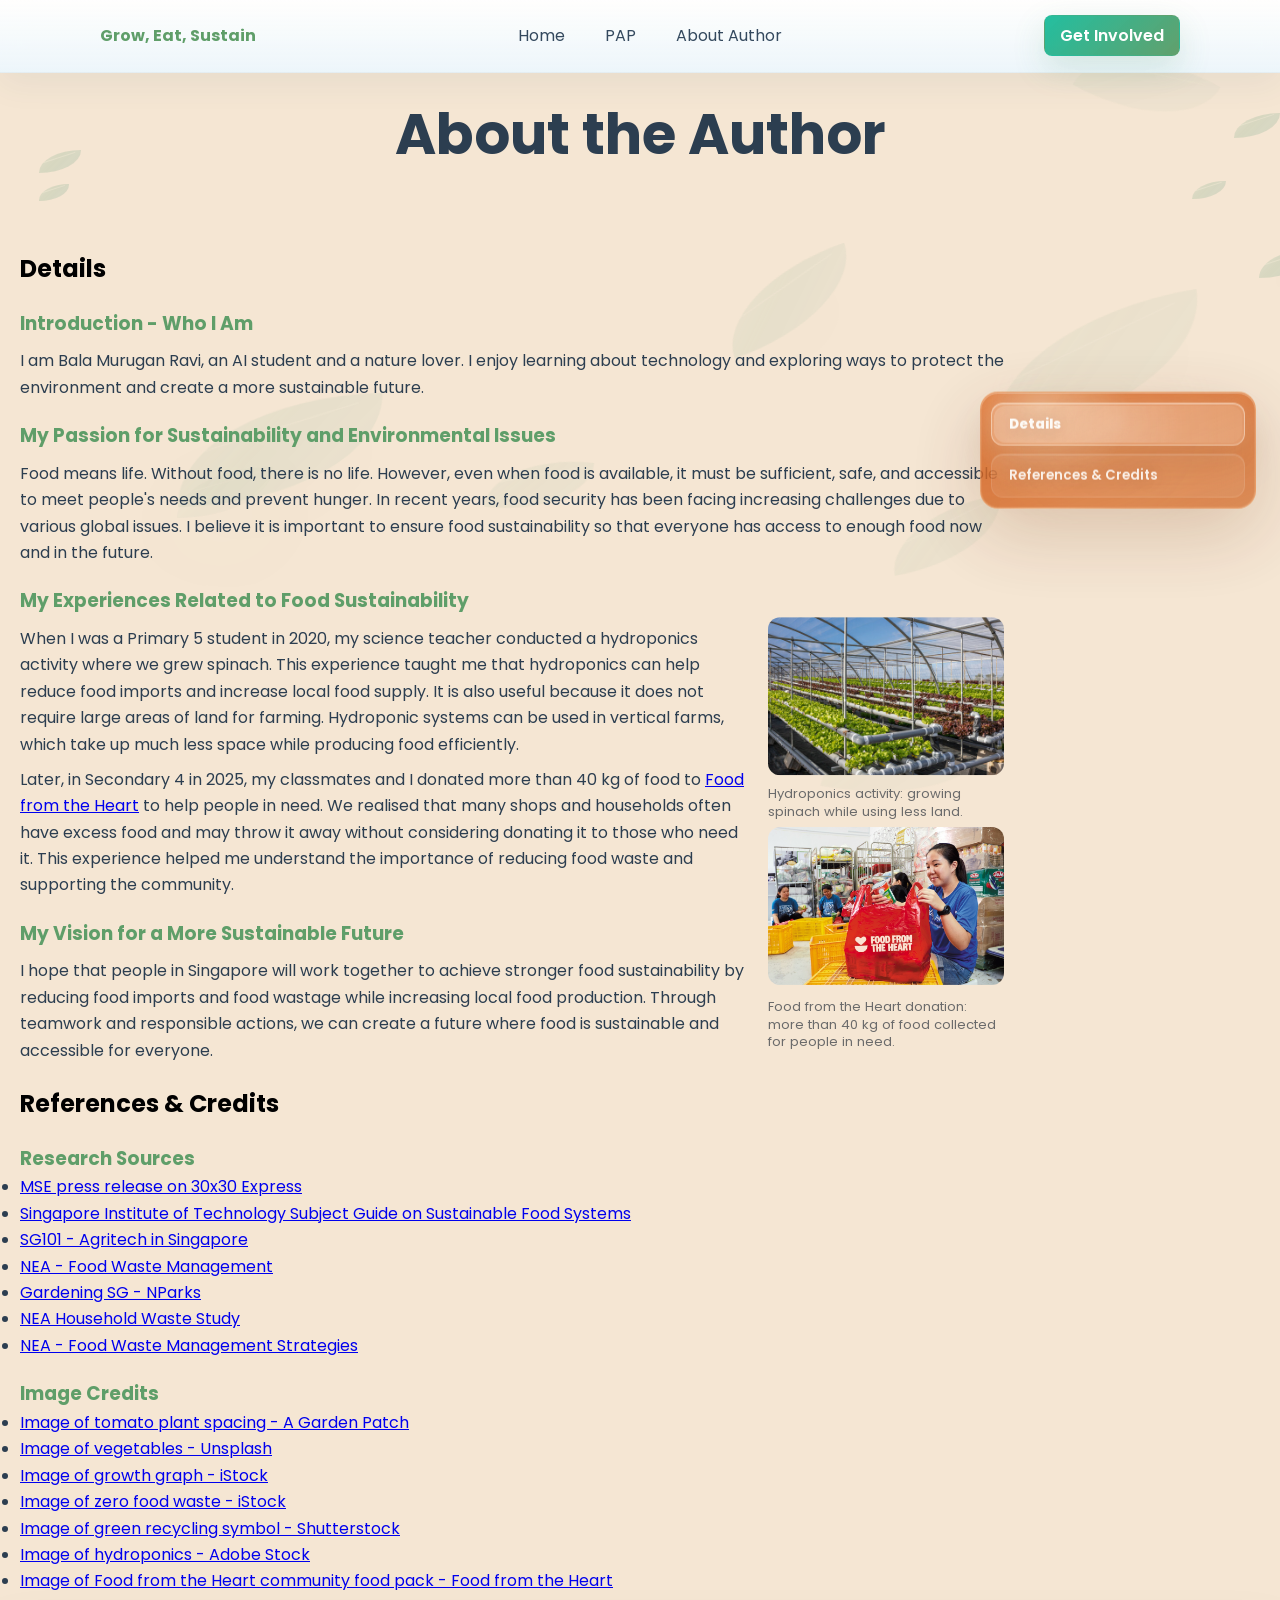
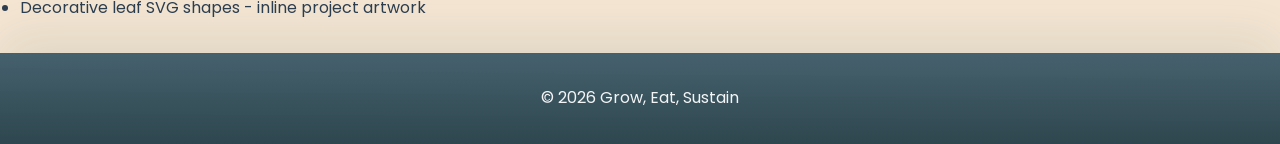
==== commit f3d67676: "Add files via upload" ====
--- a/about_me.html
+++ b/about_me.html
@@ -17,7 +17,7 @@
 - ../animations.js handles reveal animation, leaves, hover effects, and scrolling.
 -->
 <html lang="en">
-
+
 <head>
     <!-- The head contains browser settings, the page title, CSS links, and JavaScript links. -->
     <meta charset="UTF-8">
@@ -35,14 +35,14 @@
     <!-- Shared JavaScript for scroll, reveal, hover, and leaf animations. -->
     <script src="js/animations.js" defer></script>
 </head>
-
+
 <body class="has-motion-leaves motion-page-about">
     <!--
     `has-motion-leaves` and `motion-page-about` tell the shared motion CSS/JS
     that this page should use the About page version of background leaf effects.
     -->
     <!-- About page content and metadata -->
-    <header>
+    <header>
         <div class="site-nav">
             <div class="container nav-inner">
                 <div class="brand">Grow, Eat, Sustain</div>
@@ -56,26 +56,48 @@
                 <div class="nav-actions">
                     <a class="btn cta-button" href="get_involved.html">Get Involved</a>
                 </div>
-            </div>
-        </div>
-
-        <div class="container">
+            </div>
+        </div>
+
+        <div class="container">
             <h1>About the Author</h1>
             <!-- The main heading communicates the purpose of the page. -->
-        </div>
-    </header>
+            <nav class="nav-links floating-page-nav floating-page-nav--pap" aria-label="About page sections">
+                <a href="#details">Details</a>
+                <a href="#references">References &amp; Credits</a>
+            </nav>
+        </div>
+    </header>
 
     <!-- About page biography and references -->
     <main class="container">
         <!-- aria-labelledby connects this section to the h2 title for accessibility. -->
-        <section aria-labelledby="author-bio-title">
+        <section id="details" aria-labelledby="author-bio-title">
             <!-- Screen readers can identify this region by the heading below. -->
-            <h2 id="author-bio-title">Author Biography</h2>
-            <p>Murugan is an AI student and nature lover who enjoys exploring the natural world. He is passionate about solving environmental challenges and promoting sustainable food systems.</p>
+            <h2 id="author-bio-title">Details</h2>
+
+            <h3>Introduction - Who I Am</h3>
+            <p>I am Bala Murugan Ravi, an AI student and a nature lover. I enjoy learning about technology and exploring ways to protect the environment and create a more sustainable future.</p>
+
+            <h3>My Passion for Sustainability and Environmental Issues</h3>
+            <p>Food means life. Without food, there is no life. However, even when food is available, it must be sufficient, safe, and accessible to meet people's needs and prevent hunger. In recent years, food security has been facing increasing challenges due to various global issues. I believe it is important to ensure food sustainability so that everyone has access to enough food now and in the future.</p>
+
+            <h3>My Experiences Related to Food Sustainability</h3>
+            <figure class="about-experience-media">
+                <img class="img-rounded" src="Images/hydroponics.jpg" alt="Hydroponic plants growing in a controlled system" loading="lazy">
+                <figcaption>Hydroponics activity: growing spinach while using less land.</figcaption>
+                <img class="img-rounded" src="Images/Food_from_heart.jpeg" alt="Food from the Heart community food packs" loading="lazy">
+                <figcaption>Food from the Heart donation: more than 40 kg of food collected for people in need.</figcaption>
+            </figure>
+            <p>When I was a Primary 5 student in 2020, my science teacher conducted a hydroponics activity where we grew spinach. This experience taught me that hydroponics can help reduce food imports and increase local food supply. It is also useful because it does not require large areas of land for farming. Hydroponic systems can be used in vertical farms, which take up much less space while producing food efficiently.</p>
+            <p>Later, in Secondary 4 in 2025, my classmates and I donated more than 40 kg of food to <a href="https://www.foodfromtheheart.sg/" target="_blank" rel="noopener noreferrer">Food from the Heart</a> to help people in need. We realised that many shops and households often have excess food and may throw it away without considering donating it to those who need it. This experience helped me understand the importance of reducing food waste and supporting the community.</p>
+
+            <h3>My Vision for a More Sustainable Future</h3>
+            <p>I hope that people in Singapore will work together to achieve stronger food sustainability by reducing food imports and food wastage while increasing local food production. Through teamwork and responsible actions, we can create a future where food is sustainable and accessible for everyone.</p>
         </section>
 
         <!-- This section lists research links and image credits. -->
-        <section aria-labelledby="references-title">
+        <section id="references" aria-labelledby="references-title">
             <!-- References are grouped in one section because they serve one purpose: credit and verification. -->
             <h2 id="references-title">References &amp; Credits</h2>
             <!-- `&amp;` is the safe HTML entity for an ampersand character. -->
@@ -85,35 +107,37 @@
                 <h3>Research Sources</h3>
                 <ul>
                     <!-- Each list item contains one external reference link. -->
-                    <li><a href="https://www.mse.gov.sg/latest-news/press-release-on-30-x-30-express/">MSE press release on 30x30 Express</a></li>
-                    <li><a href="https://libguides.singaporetech.edu.sg/sustainability/foodsystems">Singapore Institute of Technology Subject Guide on Sustainable Food Systems</a></li>
-                    <li><a href="https://www.sg101.gov.sg/economy/case-studies/agritechinsg/">SG101 - Agritech in Singapore</a></li>
-                    <li><a href="https://www.nea.gov.sg/our-services/waste-management/3r-programmes-and-resources/food-waste-management">NEA - Food Waste Management</a></li>
-                    <li><a href="https://gardeningsg.nparks.gov.sg/">Gardening SG - NParks</a></li>
-                    <li><a href="https://www.nea.gov.sg/media/news/news/index/half-of-food-waste-thrown-away-by-singapore-households-can-be-prevented-nea-household-waste-study">NEA Household Waste Study</a></li>
-                    <li><a href="https://www.nea.gov.sg/our-services/waste-management/3r-programmes-and-resources/food-waste-management/food-waste-management-strategies">NEA - Food Waste Management Strategies</a></li>
-                </ul>
-            </div>
-
+                    <li><a href="https://www.mse.gov.sg/latest-news/press-release-on-30-x-30-express/">MSE press release on 30x30 Express</a></li>
+                    <li><a href="https://libguides.singaporetech.edu.sg/sustainability/foodsystems">Singapore Institute of Technology Subject Guide on Sustainable Food Systems</a></li>
+                    <li><a href="https://www.sg101.gov.sg/economy/case-studies/agritechinsg/">SG101 - Agritech in Singapore</a></li>
+                    <li><a href="https://www.nea.gov.sg/our-services/waste-management/3r-programmes-and-resources/food-waste-management">NEA - Food Waste Management</a></li>
+                    <li><a href="https://gardeningsg.nparks.gov.sg/">Gardening SG - NParks</a></li>
+                    <li><a href="https://www.nea.gov.sg/media/news/news/index/half-of-food-waste-thrown-away-by-singapore-households-can-be-prevented-nea-household-waste-study">NEA Household Waste Study</a></li>
+                    <li><a href="https://www.nea.gov.sg/our-services/waste-management/3r-programmes-and-resources/food-waste-management/food-waste-management-strategies">NEA - Food Waste Management Strategies</a></li>
+                </ul>
+            </div>
+
             <div>
                 <!-- This div groups image credits so visitors can distinguish media sources from research sources. -->
                 <h3>Image Credits</h3>
-                <ul>
-                    <li><a href="https://www.agardenpatch.com/tomato-plant-spacing/">Image of tomato plant spacing - A Garden Patch</a></li>
+                <ul>
+                    <li><a href="https://www.agardenpatch.com/tomato-plant-spacing/">Image of tomato plant spacing - A Garden Patch</a></li>
                     <li><a href="https://unsplash.com/s/photos/vegetables">Image of vegetables - Unsplash</a></li>
                     <li><a href="https://www.istockphoto.com/photo/blue-growth-graph-business-chart-data-diagram-on-success-financial-presentation-gm1402830853-455599094?searchscope=image%2Cfilm%2Cvideo%2Caudio&sort=best&mediatype=image">Image of growth graph - iStock</a></li>
                     <li><a href='https://www.istockphoto.com/search/2/image-film?phrase=zero+food+waste&tracked_gsrp_landing=https%3A%2F%2Fwww.istockphoto.com%2Fphotos%2Fzero-food-waste'>Image of zero food waste - iStock</a></li>
                     <li><a href = 'https://www.shutterstock.com/image-photo/green-recycling-symbol-on-organic-compost-2767055423?trackingId=ec4c6cb1-c2fd-4215-91d4-4169ff3ce9e8&listId=searchResults'>Image of green recycling symbol - Shutterstock</a></li>
+                    <li><a href="https://stock.adobe.com/sg/search?filters%5Bcontent_type%3Aphoto%5D=1&filters%5Bcontent_type%3Aillustration%5D=1&filters%5Bcontent_type%3Azip_vector%5D=1&filters%5Bcontent_type%3Avideo%5D=1&filters%5Bcontent_type%3Atemplate%5D=1&filters%5Bcontent_type%3A3d%5D=1&filters%5Bcontent_type%3Aaudio%5D=0&filters%5Binclude_stock_enterprise%5D=0&filters%5Bis_editorial%5D=0&filters%5Bcontent_type%3Aimage%5D=1&filters%5Bfree_collection%5D=0&k=hydroponic&order=relevance&native_visual_search=&serie_id=&model_id=&similar_content_id=480418231&find_similar_by=all&search_page=1&search_type=hover-find-similar&get_facets=0">Image of hydroponics - Adobe Stock</a></li>
+                    <li><a href="https://www.foodfromtheheart.sg/community-food-pack/">Image of Food from the Heart community food pack - Food from the Heart</a></li>
                     <li>Decorative leaf SVG shapes - inline project artwork</li>
                 </ul>
             </div>
         </section>
-    </main>
-
+    </main>
+
     <!-- Footer = bottom bar of the page. -->
     <footer>
-        <p>&copy; 2026 Grow, Eat, Sustain</p>
-    </footer>
-</body>
-
-</html>
+        <p>&copy; 2026 Grow, Eat, Sustain</p>
+    </footer>
+</body>
+
+</html>
--- a/css/about.css
+++ b/css/about.css
@@ -80,15 +80,29 @@
 */
 .about-hero{padding:2.5rem 0;border-radius:var(--radius-lg);background:var(--color-background);margin:1.5rem 0}
 .about-copy{max-width:60ch}
-.about h1{font-size:clamp(1.8rem,3.6vw,2.8rem);color:var(--color-primary);font-weight:700;margin-bottom:.5rem}
-.about p{color:var(--color-muted)}
-
+.about h1{font-size:clamp(1.8rem,3.6vw,2.8rem);color:var(--color-primary);font-weight:700;margin-bottom:.5rem}
+.about p{color:var(--color-muted)}
+main section h2{margin-top:1.25rem;color:#000}
+main section h3{margin-top:1.25rem;color:var(--color-primary)}
+main section p{margin-top:.55rem}
+
 /* ===== HEADER MATCH BACKGROUND ===== */
 header{background:var(--color-background)}
 /* Center the About Author title area and keep its title 25% larger than its earlier size. */
 header > .container:not(.nav-inner){text-align:center}
 header > .container:not(.nav-inner) > h1{font-size:clamp(2.25rem,4.5vw,3.5rem);line-height:1.08;margin-inline:auto}
 header > .container:not(.nav-inner) > p{font-size:clamp(1.05rem,2vw,1.5rem);max-width:62ch;margin-inline:auto}
+
+@media(min-width:1025px){
+  body.motion-page-about{--floating-nav-column:clamp(18rem,22vw,22rem)}
+  body.motion-page-about main.container{max-width:calc(var(--max-width) + var(--floating-nav-column));padding-right:calc(1.25rem + var(--floating-nav-column))}
+}
+
+@media(min-width:1025px) and (max-width:1400px){
+  :root{--max-width:1080px}
+  body.motion-page-about{--floating-nav-column:16rem}
+  body.motion-page-about main.container{padding-right:17.25rem}
+}
 
 /* ===== MEDIA WRAP & ALTERNATING FIGURES ===== */
 /*
@@ -97,10 +111,14 @@
 mobile through the media query.
 */
 section article{margin-bottom:1.25rem}
-section article figure{width:clamp(180px,30%,320px);float:left;margin:0 1.25rem 1rem 0;shape-outside:inset(0);-webkit-shape-outside:inset(0);shape-margin:12px;overflow:hidden}
-section article figure img{width:100%;height:auto;display:block;border-radius:12px}
-section article:nth-of-type(even) figure{float:right;margin:0 0 1rem 1.25rem}
-@media(max-width:768px){section article figure{float:none;width:100%;margin:0 0 1rem 0}}
+section article figure{width:clamp(180px,30%,320px);float:left;margin:0 1.25rem 1rem 0;shape-outside:inset(0);-webkit-shape-outside:inset(0);shape-margin:12px;overflow:hidden}
+section article figure img{width:100%;height:auto;display:block;border-radius:12px}
+section article:nth-of-type(even) figure{float:right;margin:0 0 1rem 1.25rem}
+.about-experience-media{float:right;width:clamp(160px,24%,260px);margin:.25rem 0 1rem 1.25rem}
+.about-experience-media img{width:100%;height:auto;display:block;border-radius:12px}
+.about-experience-media img + figcaption + img{margin-top:.85rem}
+.about-experience-media figcaption{margin-top:.4rem;color:var(--color-muted);font-size:.82rem;line-height:1.35}
+@media(max-width:768px){section article figure{float:none;width:100%;margin:0 0 1rem 0}.about-experience-media{float:none;width:min(100%,320px);margin:0 auto 1rem auto}}
 
 /* ===== PROFILE GRID ===== */
 /* A grid can automatically fit profile cards into columns on larger screens. */
@@ -126,7 +144,7 @@
 @media(max-width:768px){.about-hero{flex-direction:column;padding:1.5rem}.nav-links{gap:.6rem}}
 @media(max-width:480px){.container{padding:1.25rem}.about h1{font-size:1.5rem}.cta-button{width:100%}}
 /* ensure section headings don't sit beside floats */
-section > h2{clear:both;display:block;margin-top:1.25rem}
+section > h2{clear:both;display:block;margin-top:1.25rem;color:#000}
 /* footer at bottom */
 footer{background:linear-gradient(180deg,var(--color-dark),rgba(52,73,94,0.9));color:rgba(255,255,255,0.92);padding:2rem 0;text-align:center;margin-top:auto}
 footer p{margin:0}
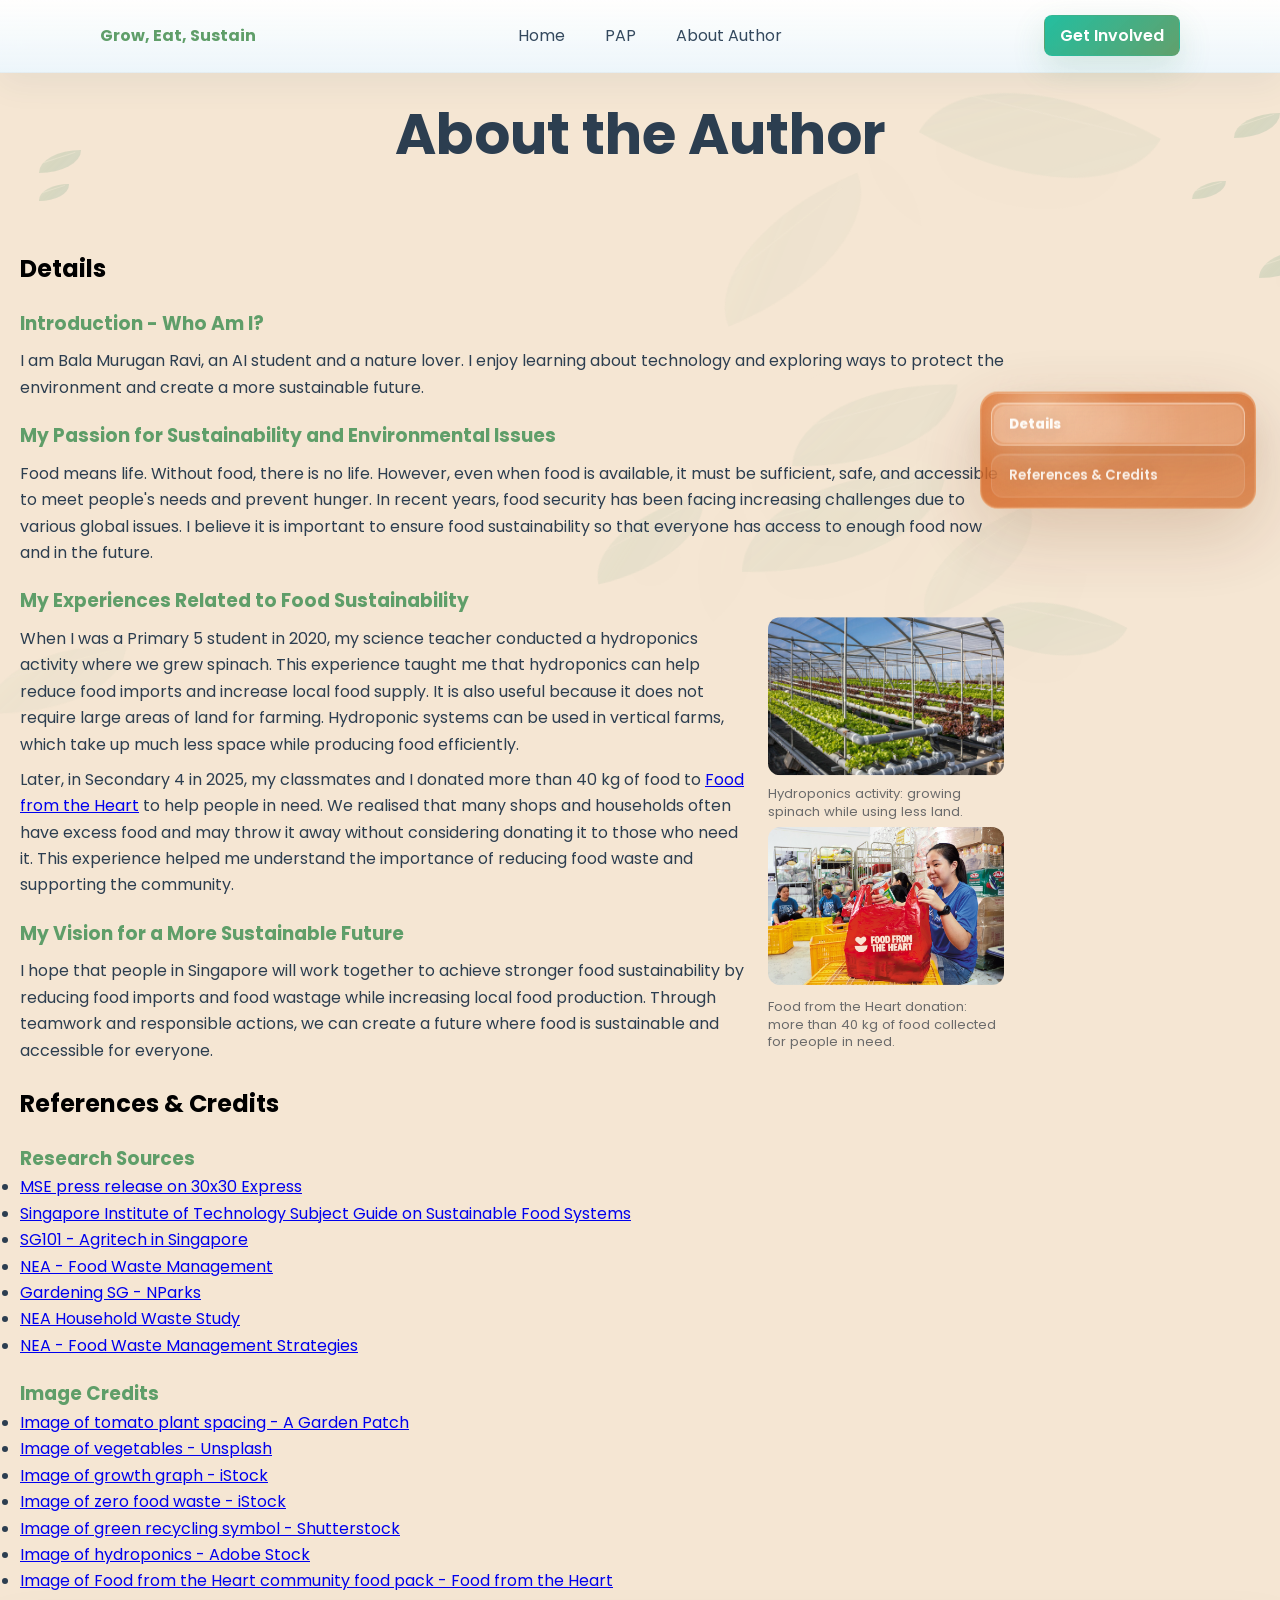
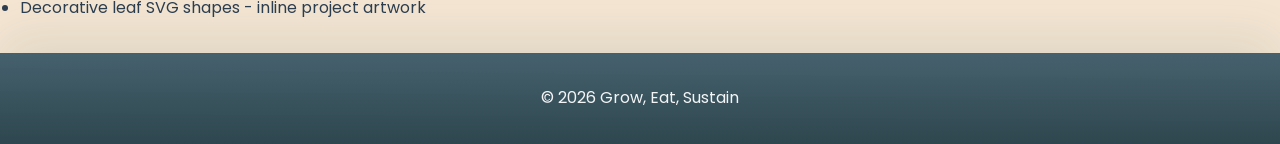
==== commit cb602890: "Update about_me.html" ====
--- a/about_me.html
+++ b/about_me.html
@@ -76,7 +76,7 @@
             <!-- Screen readers can identify this region by the heading below. -->
             <h2 id="author-bio-title">Details</h2>
 
-            <h3>Introduction - Who I Am</h3>
+            <h3>Introduction - Who Am I?</h3>
             <p>I am Bala Murugan Ravi, an AI student and a nature lover. I enjoy learning about technology and exploring ways to protect the environment and create a more sustainable future.</p>
 
             <h3>My Passion for Sustainability and Environmental Issues</h3>
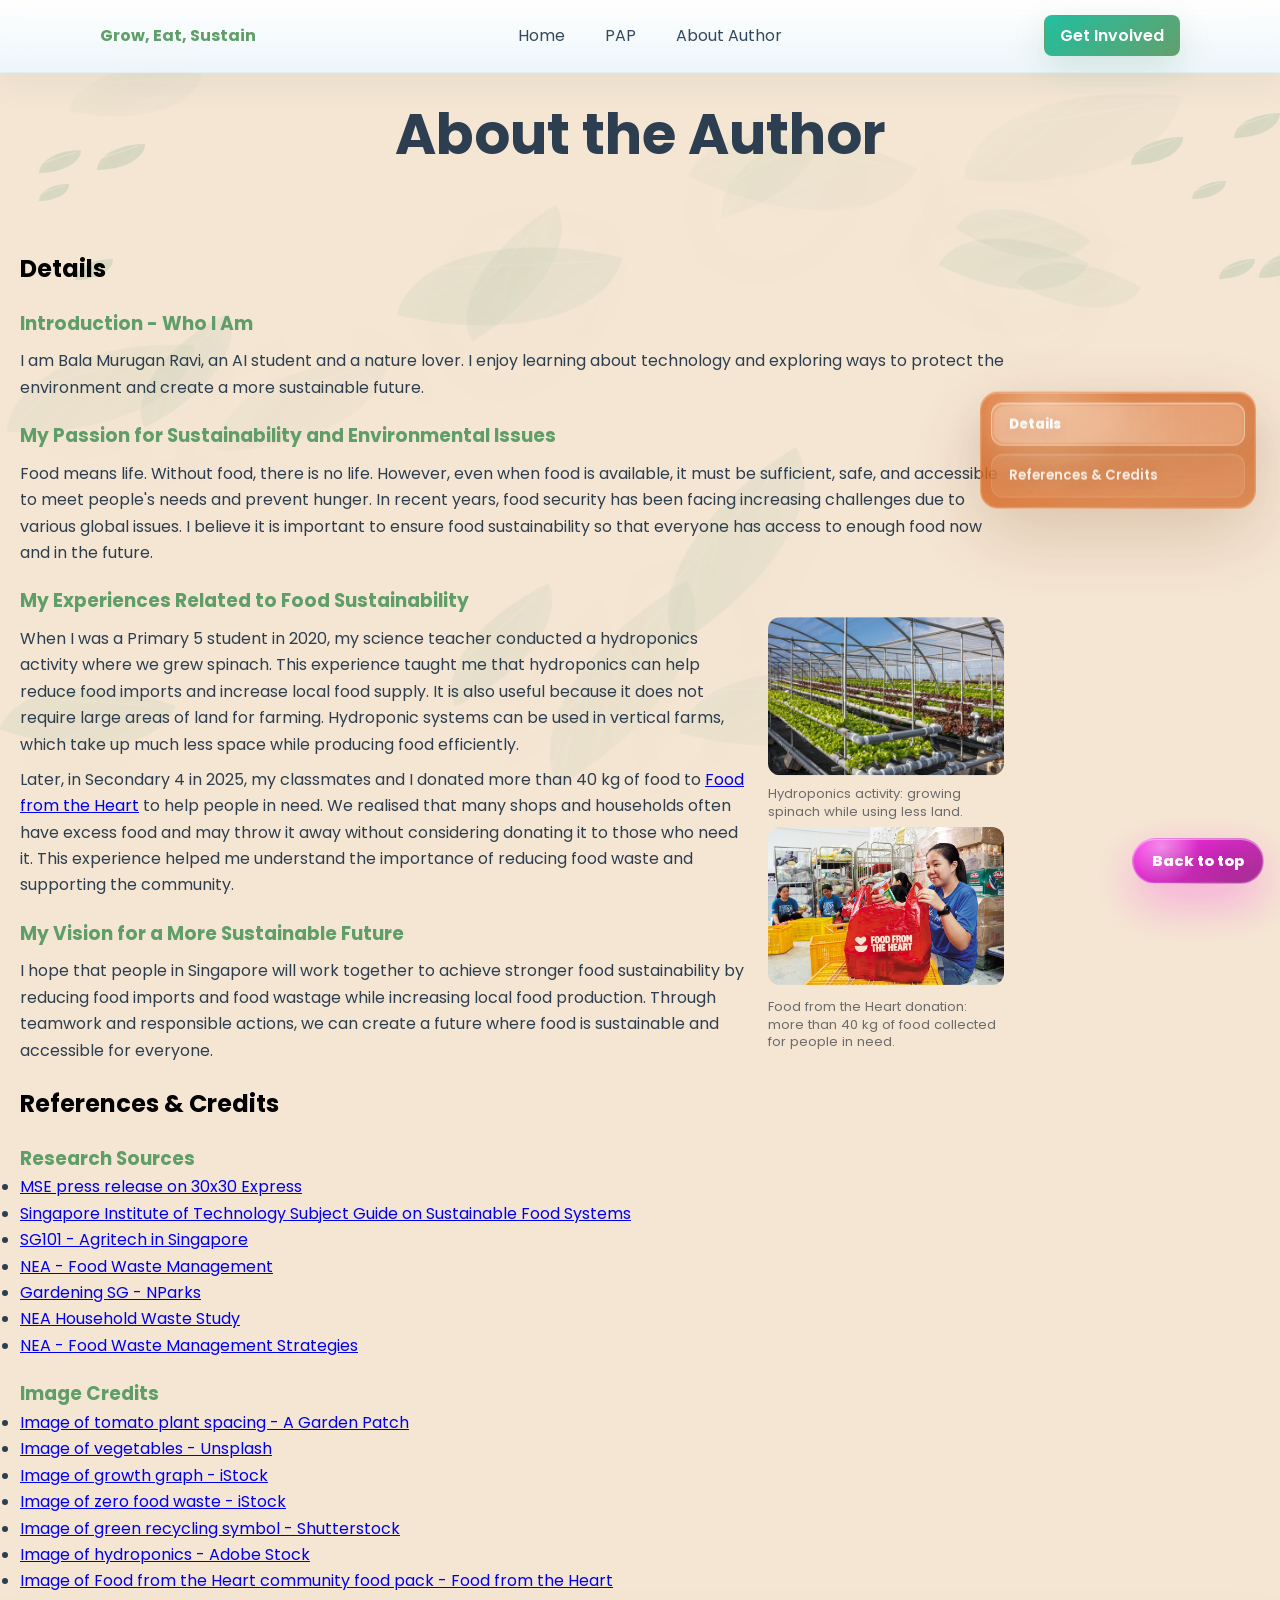
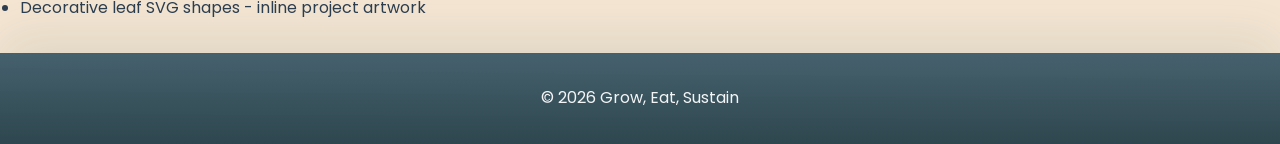
==== commit 547d9f60: "Add files via upload" ====
--- a/about_me.html
+++ b/about_me.html
@@ -13,8 +13,8 @@
 
 HOW IT CONNECTS:
 - about.css styles this page.
-- ../motion.css adds shared animations and interactive polish.
-- ../animations.js handles reveal animation, leaves, hover effects, and scrolling.
+- ../motion.css adds shared animations, interactive polish, and the Back to top button style.
+- ../animations.js handles reveal animation, leaves, hover effects, scrolling, and the shared Back to top button.
 -->
 <html lang="en">
 
@@ -32,7 +32,7 @@
     <link rel="stylesheet" href="css/about.css">
     <!-- Shared animation styles used on every page. -->
     <link rel="stylesheet" href="css/motion.css">
-    <!-- Shared JavaScript for scroll, reveal, hover, and leaf animations. -->
+    <!-- Shared JavaScript for scroll, reveal, hover, leaf animations, and the Back to top button. -->
     <script src="js/animations.js" defer></script>
 </head>
 
@@ -76,7 +76,7 @@
             <!-- Screen readers can identify this region by the heading below. -->
             <h2 id="author-bio-title">Details</h2>
 
-            <h3>Introduction - Who Am I?</h3>
+            <h3>Introduction - Who I Am</h3>
             <p>I am Bala Murugan Ravi, an AI student and a nature lover. I enjoy learning about technology and exploring ways to protect the environment and create a more sustainable future.</p>
 
             <h3>My Passion for Sustainability and Environmental Issues</h3>
--- a/css/about.css
+++ b/css/about.css
@@ -16,7 +16,7 @@
 HOW IT CONNECTS:
 about_me.html supplies the structure.
 about.css supplies page-specific styling.
-motion.css and animations.js add shared motion on top.
+motion.css and animations.js add shared motion and the Back to top button on top.
 */
 
 /* ===== GLOBAL :root & BASE ===== */
--- a/css/motion.css
+++ b/css/motion.css
@@ -1,7 +1,7 @@
 /* ===== MOTION TOKENS ===== */
 /* Beginner note:
    This shared CSS file controls animations and special effects for every page.
-   It works together with animations.js, which adds classes and CSS variables while the user scrolls or hovers. */
+   It works together with animations.js, which adds classes, CSS variables, and the shared Back to top button. */
 /*
 ======================================================
 BEGINNER GUIDE TO THIS SHARED MOTION FILE
@@ -11,8 +11,8 @@
 This file is the shared animation layer for the entire "Grow, Eat, Sustain"
 website. The page-specific CSS files decide the basic page layout, while this
 file adds premium motion: reveal animations, floating leaves, hover lift,
-magnetic button movement, parallax media, floating section navigation, and
-reduced-motion accessibility.
+magnetic button movement, parallax media, floating section navigation, the
+neon-pink Back to top button, and reduced-motion accessibility.
 
 HOW CSS AND JAVASCRIPT WORK TOGETHER HERE:
 1. HTML gives elements class names such as `.site-nav`, `.card`, `.action`,
@@ -2067,7 +2067,89 @@
   transform: scaleX(1);
   animation: none;
 }
-
+
+/* ===== BACK TO TOP BUTTON ===== */
+/* This shared fixed button returns users to the top of the current page. */
+/*
+======================================================
+NEON-PINK BACK TO TOP BUTTON
+======================================================
+
+PURPOSE:
+This button gives users a quick return path after they scroll down a long page.
+animations.js creates the button once on every page, while this CSS keeps it
+fixed in a consistent viewport position.
+
+COLOR:
+The requested neon pink is `#FF10F0` / rgb(255, 16, 240). The gradients keep
+that color as the main signal while adding depth so it matches the orange
+floating navigation menu's polished style.
+
+RESPONSIVE BEHAVIOR:
+On desktop, the button sits in the bottom-right corner. On mobile, it moves
+above the bottom floating section nav so the two controls do not overlap.
+*/
+.back-to-top-button {
+  --button-scale: 1;
+  --back-top-pink: #ff10f0;
+  --back-top-deep: #8f087f;
+  position: fixed;
+  right: max(1rem, env(safe-area-inset-right));
+  bottom: max(1rem, env(safe-area-inset-bottom));
+  z-index: 5200;
+  display: inline-flex;
+  align-items: center;
+  justify-content: center;
+  min-width: 8.25rem;
+  min-height: 2.9rem;
+  padding: 0.78rem 1rem;
+  border: 1px solid rgba(255, 214, 253, 0.48);
+  border-radius: 999px;
+  color: #ffffff;
+  background:
+    radial-gradient(circle at 22% 18%, rgba(255, 255, 255, 0.48), transparent 36%),
+    linear-gradient(150deg, rgba(255, 16, 240, 0.96), rgba(143, 8, 127, 0.88));
+  box-shadow:
+    0 18px 48px rgba(255, 16, 240, 0.32),
+    0 0 0 1px rgba(255, 255, 255, 0.12) inset,
+    0 1px 0 rgba(255, 255, 255, 0.36) inset;
+  font: inherit;
+  font-size: 0.92rem;
+  font-weight: 800;
+  line-height: 1;
+  letter-spacing: 0;
+  text-shadow: 0 1px 18px rgba(84, 0, 76, 0.36);
+  cursor: pointer;
+  opacity: 0.94;
+  transform: translate3d(var(--magnetic-x), var(--magnetic-y), 0) scale(var(--button-scale));
+  transition:
+    opacity 320ms var(--motion-ease),
+    transform 360ms var(--motion-ease),
+    box-shadow 360ms var(--motion-ease),
+    background-position 620ms var(--motion-ease);
+  will-change: opacity, transform;
+}
+
+.back-to-top-button:hover,
+.back-to-top-button:focus-visible {
+  --button-scale: 1.035;
+  opacity: 1;
+  box-shadow:
+    0 22px 62px rgba(255, 16, 240, 0.42),
+    0 0 28px rgba(255, 16, 240, 0.36),
+    0 0 0 1px rgba(255, 255, 255, 0.18) inset,
+    0 1px 0 rgba(255, 255, 255, 0.42) inset;
+}
+
+.back-to-top-button:focus-visible {
+  outline: 3px solid rgba(255, 16, 240, 0.3);
+  outline-offset: 5px;
+}
+
+.back-to-top-button:active {
+  --button-scale: 0.98;
+}
+
 .card:hover,
 .pap-card:hover,
 .profile:hover,
@@ -2182,6 +2264,7 @@
   - leaves are less prominent
   - card hover lift is smaller
   - floating nav moves from side to bottom
+  - Back to top rises above the bottom floating nav
   */
   :root {
     --reveal-duration: 720ms;
@@ -2250,12 +2333,21 @@
     white-space: normal;
   }
 
-  .floating-page-nav a.is-active,
-  .floating-page-nav a[aria-current="true"] {
-    --nav-shift-x: 0px;
-    --button-scale: 1.08;
-  }
-}
+  .floating-page-nav a.is-active,
+  .floating-page-nav a[aria-current="true"] {
+    --nav-shift-x: 0px;
+    --button-scale: 1.08;
+  }
+
+  .back-to-top-button {
+    right: max(0.75rem, env(safe-area-inset-right));
+    bottom: calc(5.55rem + env(safe-area-inset-bottom));
+    min-width: 7.75rem;
+    min-height: 2.65rem;
+    padding: 0.68rem 0.86rem;
+    font-size: 0.84rem;
+  }
+}
 
 @media (max-width: 520px) {
   /*
@@ -2271,11 +2363,18 @@
   .leaf-left,
   .leaf-right,
   .leaf-sm,
-  .leaf-cluster,
-  .ambient-leaves {
-    display: none;
-  }
-}
+  .leaf-cluster,
+  .ambient-leaves {
+    display: none;
+  }
+
+  .back-to-top-button {
+    right: max(0.65rem, env(safe-area-inset-right));
+    bottom: calc(5.35rem + env(safe-area-inset-bottom));
+    min-width: 7rem;
+    font-size: 0.78rem;
+  }
+}
 
 @media (prefers-reduced-motion: reduce) {
   /* Accessibility: users who prefer less motion get instant/static effects. */
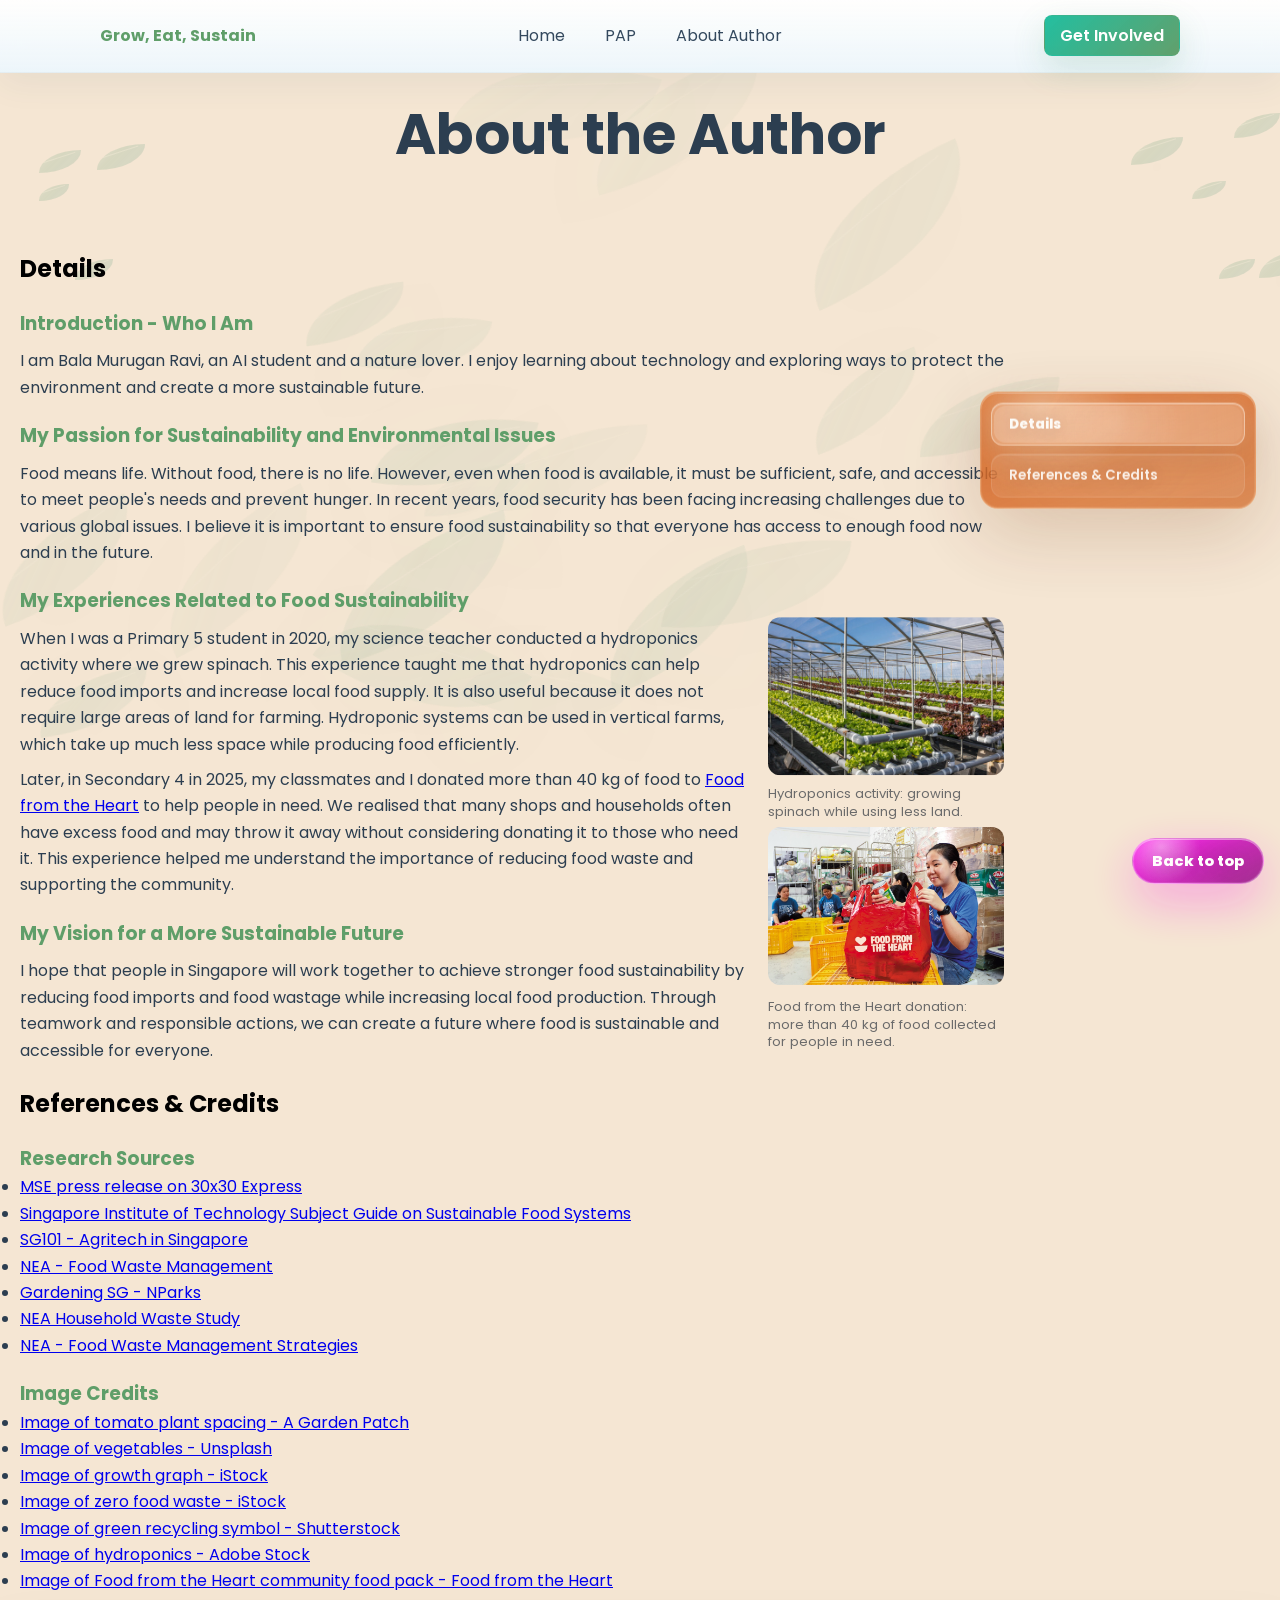
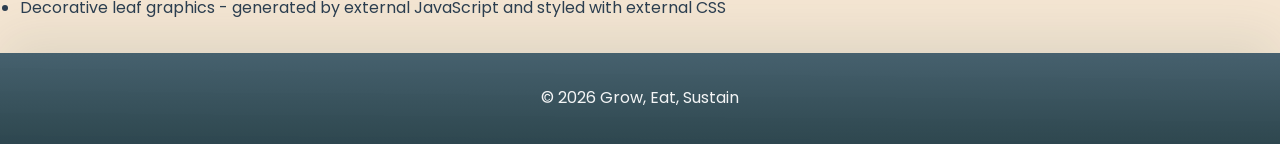
==== commit 1c384c7a: "Add files via upload" ====
--- a/about_me.html
+++ b/about_me.html
@@ -12,9 +12,10 @@
 The references section helps visitors verify sources and gives credit.
 
 HOW IT CONNECTS:
-- about.css styles this page.
-- ../motion.css adds shared animations, interactive polish, and the Back to top button style.
-- ../animations.js handles reveal animation, leaves, hover effects, scrolling, and the shared Back to top button.
+- css/about.css styles this page.
+- css/motion.css adds shared animations, interactive polish, and the Back to top button style.
+- js/preload.js prevents animation elements from flashing before motion loads.
+- js/animations.js handles reveal animation, leaves, hover effects, scrolling, and the shared Back to top button.
 -->
 <html lang="en">
 
@@ -25,9 +26,9 @@
     <meta name="viewport" content="width=device-width, initial-scale=1.0">
     <title>Grow, Eat, Sustain - About Author</title>
     <!-- Transparent PNG favicon so the browser tab icon does not show the old checkerboard background. -->
-    <link rel="icon" type="image/png" href="Images/Website_icon_transparent.png">
-    <!-- Adds a temporary class so animated elements can load cleanly. -->
-    <script>document.documentElement.classList.add('motion-preload');window.setTimeout(function(){document.documentElement.classList.remove('motion-preload');},1500);</script>
+    <link rel="icon" type="image/png" href="images/website-icon-transparent.png">
+    <!-- External preload script prevents reveal animations from flashing before shared motion code loads. -->
+    <script src="js/preload.js"></script>
     <!-- Page-specific About Author styles. -->
     <link rel="stylesheet" href="css/about.css">
     <!-- Shared animation styles used on every page. -->
@@ -84,9 +85,9 @@
 
             <h3>My Experiences Related to Food Sustainability</h3>
             <figure class="about-experience-media">
-                <img class="img-rounded" src="Images/hydroponics.jpg" alt="Hydroponic plants growing in a controlled system" loading="lazy">
+                <img class="img-rounded" src="images/hydroponics.jpg" alt="Hydroponic plants growing in a controlled system" loading="lazy">
                 <figcaption>Hydroponics activity: growing spinach while using less land.</figcaption>
-                <img class="img-rounded" src="Images/Food_from_heart.jpeg" alt="Food from the Heart community food packs" loading="lazy">
+                <img class="img-rounded" src="images/food-from-heart.jpeg" alt="Food from the Heart community food packs" loading="lazy">
                 <figcaption>Food from the Heart donation: more than 40 kg of food collected for people in need.</figcaption>
             </figure>
             <p>When I was a Primary 5 student in 2020, my science teacher conducted a hydroponics activity where we grew spinach. This experience taught me that hydroponics can help reduce food imports and increase local food supply. It is also useful because it does not require large areas of land for farming. Hydroponic systems can be used in vertical farms, which take up much less space while producing food efficiently.</p>
@@ -128,7 +129,7 @@
                     <li><a href = 'https://www.shutterstock.com/image-photo/green-recycling-symbol-on-organic-compost-2767055423?trackingId=ec4c6cb1-c2fd-4215-91d4-4169ff3ce9e8&listId=searchResults'>Image of green recycling symbol - Shutterstock</a></li>
                     <li><a href="https://stock.adobe.com/sg/search?filters%5Bcontent_type%3Aphoto%5D=1&filters%5Bcontent_type%3Aillustration%5D=1&filters%5Bcontent_type%3Azip_vector%5D=1&filters%5Bcontent_type%3Avideo%5D=1&filters%5Bcontent_type%3Atemplate%5D=1&filters%5Bcontent_type%3A3d%5D=1&filters%5Bcontent_type%3Aaudio%5D=0&filters%5Binclude_stock_enterprise%5D=0&filters%5Bis_editorial%5D=0&filters%5Bcontent_type%3Aimage%5D=1&filters%5Bfree_collection%5D=0&k=hydroponic&order=relevance&native_visual_search=&serie_id=&model_id=&similar_content_id=480418231&find_similar_by=all&search_page=1&search_type=hover-find-similar&get_facets=0">Image of hydroponics - Adobe Stock</a></li>
                     <li><a href="https://www.foodfromtheheart.sg/community-food-pack/">Image of Food from the Heart community food pack - Food from the Heart</a></li>
-                    <li>Decorative leaf SVG shapes - inline project artwork</li>
+                    <li>Decorative leaf graphics - generated by external JavaScript and styled with external CSS</li>
                 </ul>
             </div>
         </section>
